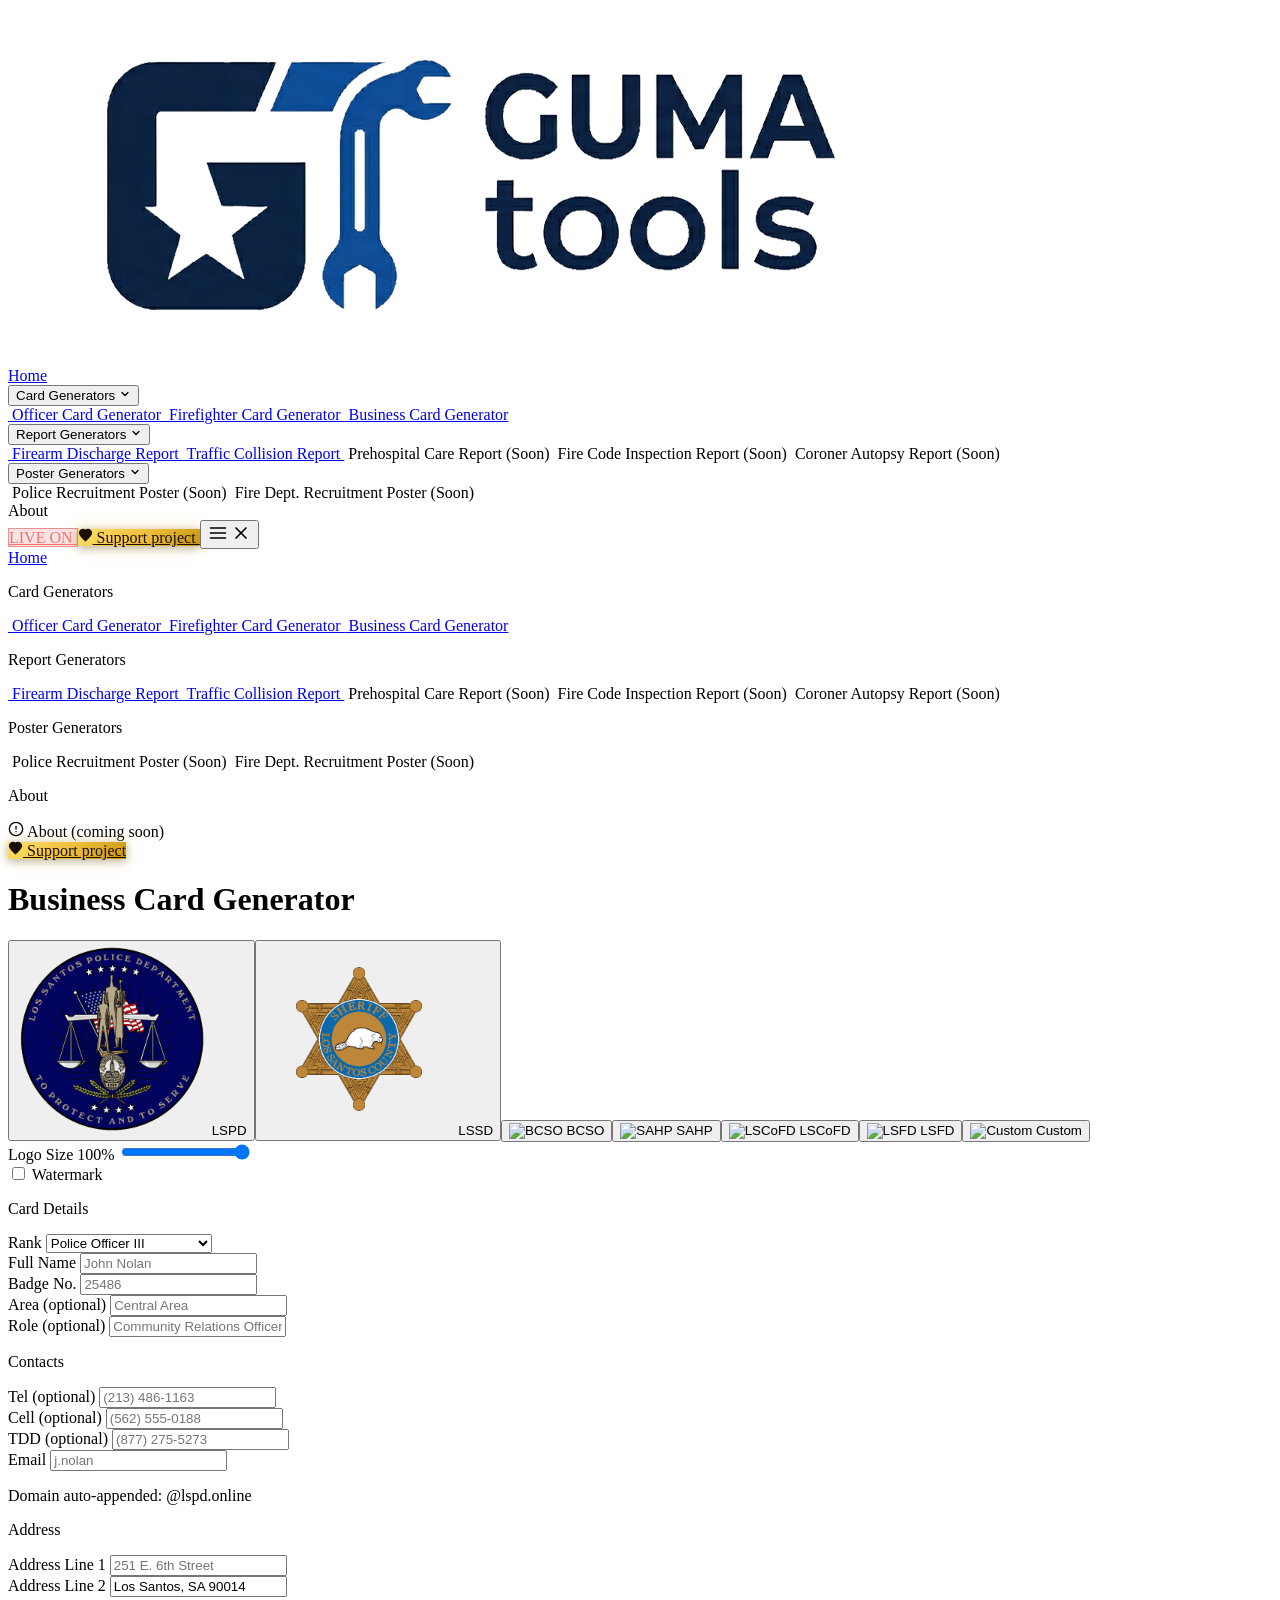
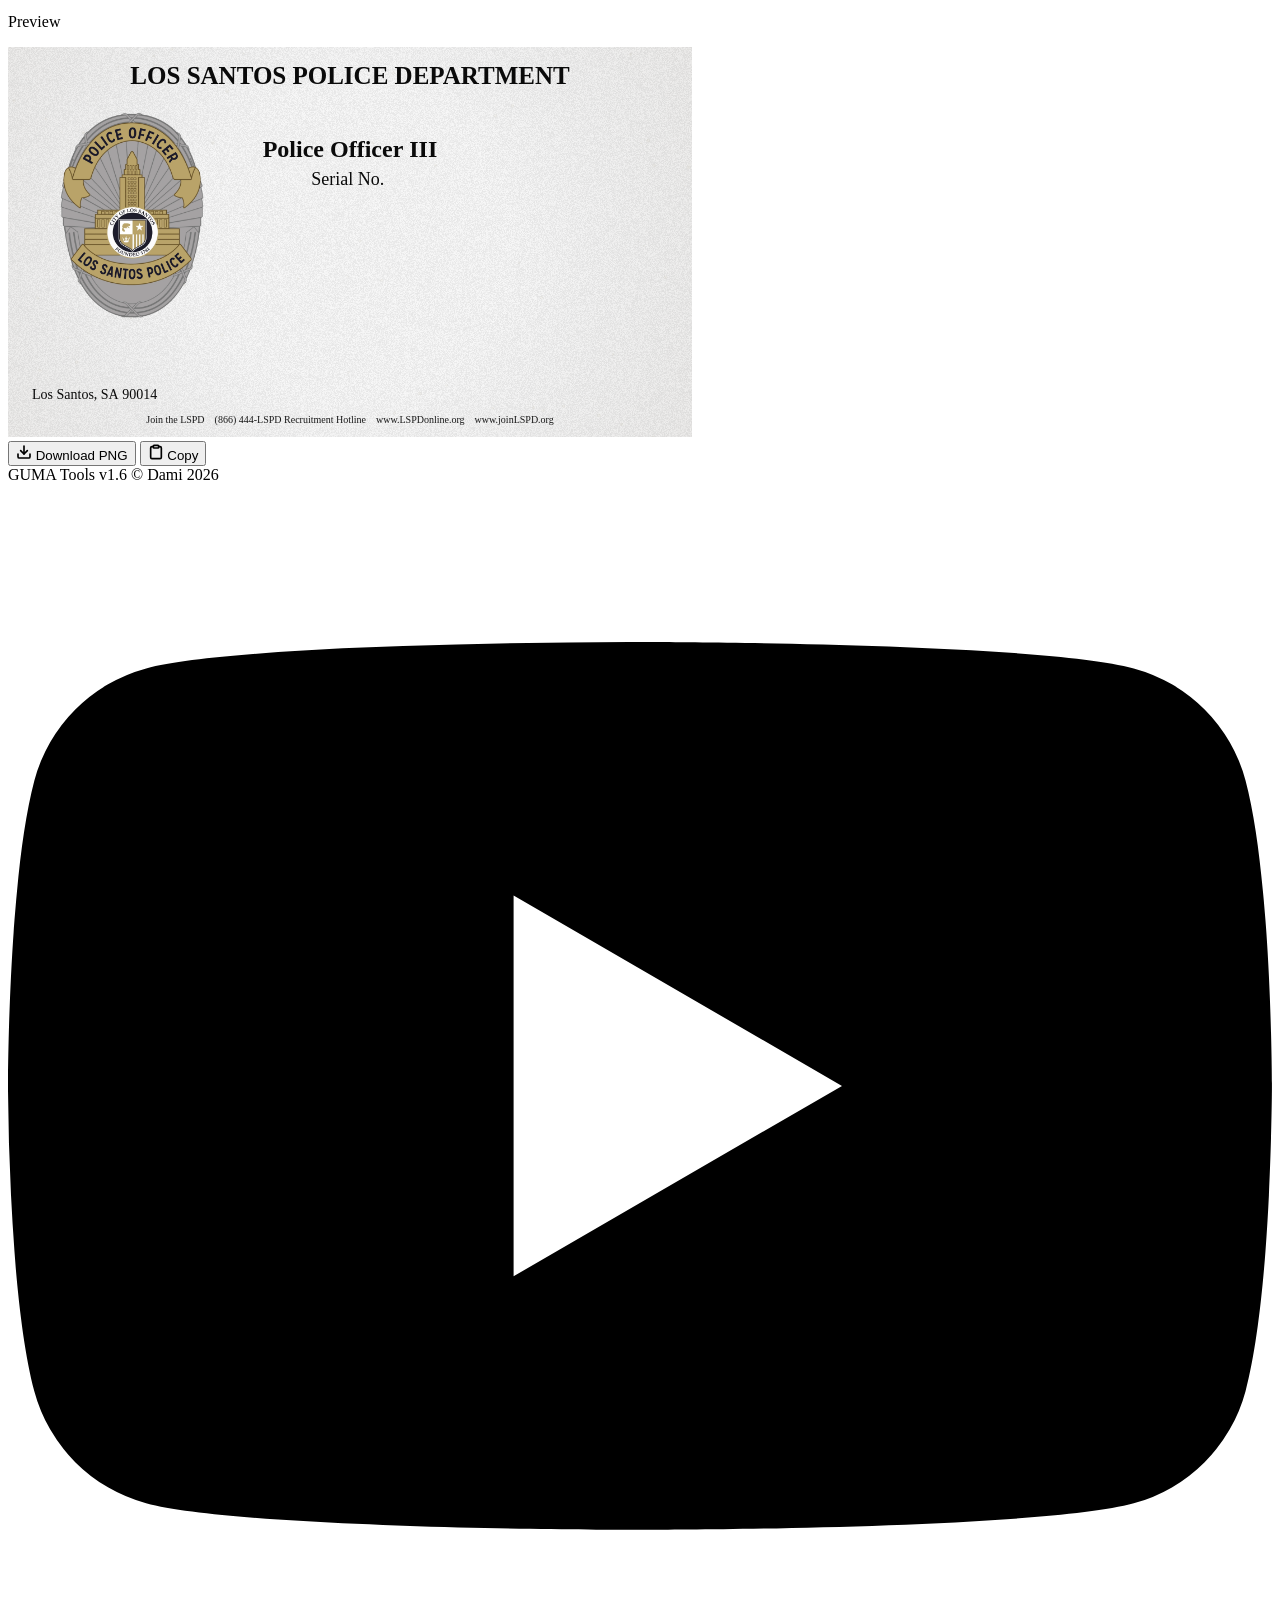
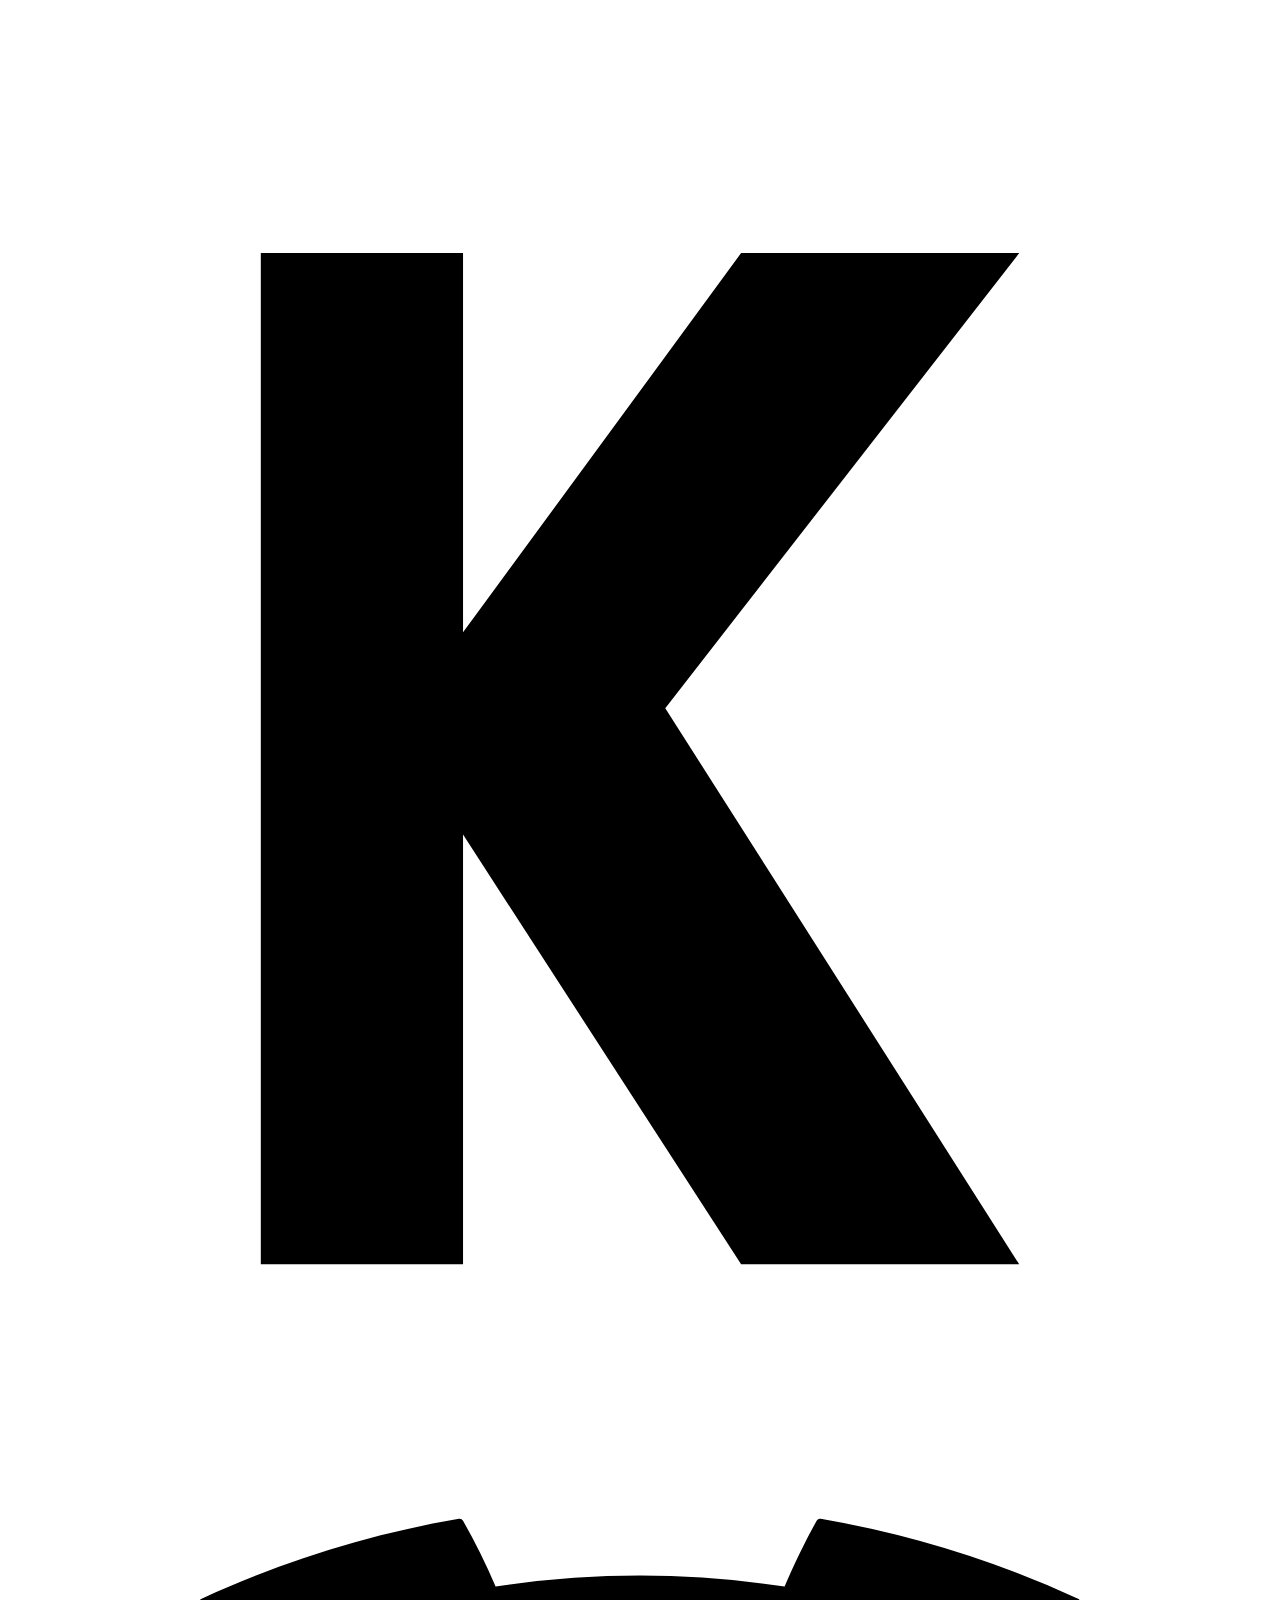
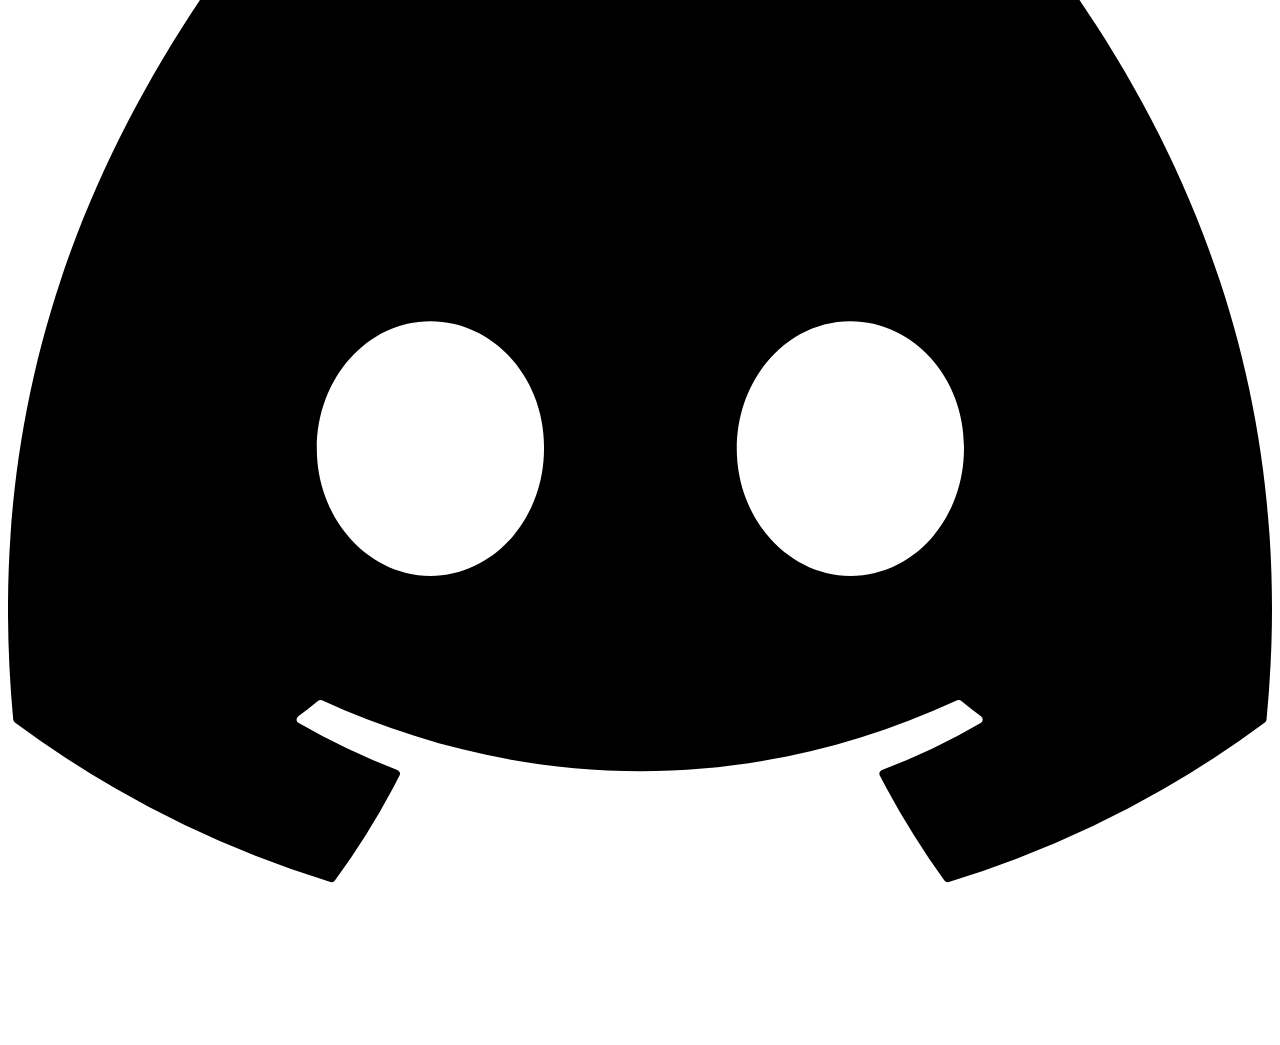
==== business_card_generator.html @ 437f8818 "Feature: add Business Card generator (multi-faction, paper texture, logo scale, watermark, copy/down" ====
<!doctype html>
<html lang="en" class="h-full">
  <head>
    <meta charset="UTF-8" />
    <meta name="viewport" content="width=device-width, initial-scale=1.0" />
    <meta name="author" content="Dami" />
    <title>Business Card Generator — GUMA Tools</title>

    <link rel="icon" href="assets/favicon.ico" type="image/x-icon" />
    <link rel="apple-touch-icon" sizes="192x192" href="assets/favicon.ico" />
    <link rel="manifest" href="manifest.json" />

    <script src="js/tailwind.js"></script>
    <script src="js/tailwind-config.js"></script>

    <style type="text/tailwindcss">
      @layer base {
        html {
          @apply h-full;
        }
        body {
          @apply min-h-full text-guma-text font-sans antialiased;
          background-color: #03034a;
          background-image:
            radial-gradient(circle at top, rgba(240, 192, 64, 0.08), transparent 28%), linear-gradient(180deg, #06065f 0%, #04045e 40%, #03034a 100%);
          background-attachment: fixed;
        }
        ::selection {
          background: rgba(240, 192, 64, 0.35);
          color: #fff;
        }
      }

      @layer components {
        .guma-page {
          @apply mx-auto w-full max-w-8xl px-4 sm:px-6 lg:px-8;
        }
        .guma-topbar {
          @apply sticky top-0 z-30 border-b border-white/10 bg-guma-bg/80 backdrop-blur;
        }
        .guma-brand {
          @apply inline-flex items-center gap-3 text-guma-text no-underline;
        }
        .guma-brand-mark {
          @apply inline-flex h-11 w-11 items-center justify-center rounded-2xl border border-guma-gold/40 bg-guma-dark text-lg font-black text-guma-gold;
        }

        .guma-panel {
          @apply rounded-2xl border border-guma-border bg-guma-panel shadow-panel;
        }

        .guma-label {
          @apply mb-1 block text-[11px] font-semibold uppercase tracking-[0.12em] text-guma-muted;
        }
        .guma-input {
          @apply w-full rounded-lg border border-guma-border-2 bg-guma-input px-3 py-2 text-sm text-white placeholder:text-slate-500 focus:border-guma-gold focus:ring-1 focus:ring-guma-gold/40 focus:outline-none transition;
        }
        .guma-select {
          @apply guma-input appearance-auto;
        }

        .guma-btn-outline {
          @apply inline-flex w-full items-center justify-center gap-2 rounded-lg border border-guma-gold bg-guma-input px-4 py-2 text-sm font-semibold text-guma-gold transition hover:bg-guma-gold hover:text-black focus-visible:outline-none focus-visible:ring-2 focus-visible:ring-guma-gold;
        }
        .guma-btn-primary {
          @apply inline-flex h-full min-h-[42px] items-center justify-center gap-2 rounded-lg px-4 py-2.5 text-sm font-bold text-white transition hover:opacity-90 focus-visible:outline-none focus-visible:ring-2 focus-visible:ring-guma-gold;
          background: linear-gradient(135deg, #f0c040, #c8960c);
          display: flex !important;
        }
        .guma-btn-back {
          @apply inline-flex items-center gap-1.5 rounded-lg border border-guma-gold/50 bg-guma-input px-3 py-1.5 text-xs font-semibold text-guma-gold transition hover:border-guma-gold hover:bg-guma-gold hover:text-black;
        }

        .guma-form-section {
          @apply mb-1 border-b border-guma-border pb-2 text-[11px] font-bold uppercase tracking-[0.16em] text-guma-gold;
        }

        .faction-btn {
          @apply flex w-24 cursor-pointer flex-col items-center gap-1.5 rounded-xl border-2 border-guma-border bg-guma-panel py-2.5 text-[11px] font-bold uppercase tracking-wider text-guma-muted transition hover:border-guma-gold hover:text-guma-gold;
        }
        .faction-btn.active {
          @apply border-guma-gold bg-guma-panel-2 text-guma-gold;
        }
      }

      @layer utilities {
        .border-guma-border-2 {
          border-color: #2a2a5a;
        }
      }
    </style>
  </head>

  <body class="flex min-h-full flex-col">
    <guma-header></guma-header>

    <div class="guma-page pt-8 pb-4">
      <h1 class="text-center text-2xl font-black uppercase tracking-[0.2em] text-guma-gold md:text-3xl guma-page-title">Business Card Generator</h1>
    </div>

    <div class="guma-page pb-4 guma-faction-switcher-wrap">
      <div id="bcFactionSwitcher" class="flex flex-wrap justify-center gap-3"></div>
    </div>

    <main class="guma-page flex flex-1 flex-col gap-6 pb-10 xl:flex-row xl:items-start">
      <!-- ════ FORM PANEL ════ -->
      <div class="guma-panel w-full p-6 xl:w-[480px] xl:flex-none guma-panel-form">
        <!-- Custom-only: image upload -->
        <div id="bcCustomImagePanel" style="display: none" class="mb-5 rounded-xl border border-guma-border-2 bg-guma-dark p-4">
          <p class="guma-form-section mb-3">Custom Logo / Image</p>
          <div
            class="flex cursor-pointer flex-col items-center justify-center rounded-xl border-2 border-dashed border-guma-border px-4 py-5 text-center text-sm text-guma-muted transition hover:border-guma-gold hover:text-guma-gold"
            onclick="document.getElementById('bcImageInput').click()"
          >
            <input type="file" id="bcImageInput" accept="image/*" class="hidden" onchange="bcPreviewImage(event)" />
            <span id="bcUploadText">Click to upload image</span>
            <img id="bcImagePreview" class="mt-2 hidden max-h-[120px] max-w-[180px] object-contain" alt="preview" />
          </div>
        </div>

        <!-- Custom-only: header text -->
        <div id="bcCustomHeaderPanel" style="display: none" class="mb-5 rounded-xl border border-guma-border-2 bg-guma-dark p-4">
          <p class="guma-form-section mb-3">Card Header</p>
          <label class="guma-label" for="bcHeader">Header Title</label>
          <input class="guma-input" type="text" id="bcHeader" placeholder="ACME CORPORATION" oninput="bcRender()" />
        </div>

        <!-- Logo / Badge Size -->
        <div class="mb-5">
          <label class="guma-label flex items-center justify-between" for="bcLogoScale">
            <span>Logo Size</span>
            <span id="bcLogoScaleValue" class="text-guma-gold/90 normal-case tracking-normal">100%</span>
          </label>
          <input
            type="range"
            id="bcLogoScale"
            min="0.3"
            max="1"
            step="0.05"
            value="1"
            class="w-full accent-guma-gold cursor-pointer"
            oninput="bcOnLogoScaleChange(this.value)"
          />
        </div>

        <!-- Watermark toggle -->
        <div class="mb-5">
          <label class="flex items-center gap-2.5 cursor-pointer select-none">
            <input type="checkbox" id="bcWatermark" class="h-4 w-4 cursor-pointer accent-guma-gold" onchange="bcRender()" />
            <span class="text-sm font-medium text-white">Watermark</span>
          </label>
        </div>

        <!-- Card Details -->
        <p class="guma-form-section mb-4">Card Details</p>

        <!-- Rank (LEA/Fire) -->
        <div id="bcRankRow" class="mb-3">
          <label class="guma-label" for="bcRank">Rank</label>
          <select class="guma-select" id="bcRank" onchange="bcRender()"></select>
        </div>

        <!-- Title (Custom) -->
        <div id="bcCustomRankRow" style="display: none" class="mb-3">
          <label class="guma-label" for="bcCustomRank">Title</label>
          <input class="guma-input" type="text" id="bcCustomRank" placeholder="Chief Executive Officer" oninput="bcRender()" />
        </div>

        <!-- Full name -->
        <div class="mb-3">
          <label class="guma-label" for="bcFullName">Full Name</label>
          <input class="guma-input" type="text" id="bcFullName" placeholder="John Nolan" oninput="bcRender()" />
        </div>

        <!-- Badge No. (LEA/Fire) -->
        <div id="bcBadgeRow" class="mb-3">
          <label class="guma-label" for="bcBadge">Badge No.</label>
          <input class="guma-input" type="text" id="bcBadge" placeholder="25486" oninput="bcRender()" />
        </div>

        <!-- Area + Role -->
        <div class="mb-3 grid grid-cols-1 gap-3 sm:grid-cols-2">
          <div>
            <label class="guma-label" for="bcArea">Area <span class="text-guma-muted/60 normal-case tracking-normal">(optional)</span></label>
            <input class="guma-input" type="text" id="bcArea" placeholder="Central Area" oninput="bcRender()" />
          </div>
          <div>
            <label class="guma-label" for="bcRole">Role <span class="text-guma-muted/60 normal-case tracking-normal">(optional)</span></label>
            <input class="guma-input" type="text" id="bcRole" placeholder="Community Relations Officer" oninput="bcRender()" />
          </div>
        </div>

        <!-- Contacts -->
        <p class="guma-form-section mb-4">Contacts</p>

        <div class="mb-3 grid grid-cols-1 gap-3 sm:grid-cols-2">
          <div>
            <label class="guma-label" for="bcTel">Tel <span class="text-guma-muted/60 normal-case tracking-normal">(optional)</span></label>
            <input class="guma-input" type="text" id="bcTel" placeholder="(213) 486-1163" oninput="bcRender()" />
          </div>
          <div>
            <label class="guma-label" for="bcCell">Cell <span class="text-guma-muted/60 normal-case tracking-normal">(optional)</span></label>
            <input class="guma-input" type="text" id="bcCell" placeholder="(562) 555-0188" oninput="bcRender()" />
          </div>
        </div>

        <div class="mb-3">
          <label class="guma-label" for="bcTdd">TDD <span class="text-guma-muted/60 normal-case tracking-normal">(optional)</span></label>
          <input class="guma-input" type="text" id="bcTdd" placeholder="(877) 275-5273" oninput="bcRender()" />
        </div>

        <div class="mb-3">
          <label class="guma-label" for="bcEmail">Email</label>
          <input class="guma-input" type="text" id="bcEmail" placeholder="j.nolan" oninput="bcRender()" />
          <p id="bcEmailHint" class="mt-1 text-[11px] text-guma-muted/70">
            Domain auto-appended: <span id="bcEmailDomain" class="text-guma-gold/80">@lspd.online</span>
          </p>
        </div>

        <!-- Address -->
        <p class="guma-form-section mb-4">Address</p>

        <div class="mb-3">
          <label class="guma-label" for="bcAddress1">Address Line 1</label>
          <input class="guma-input" type="text" id="bcAddress1" placeholder="251 E. 6th Street" oninput="bcRender()" />
        </div>

        <div class="mb-3">
          <label class="guma-label" for="bcAddress2">Address Line 2</label>
          <input class="guma-input" type="text" id="bcAddress2" value="Los Santos, SA 90014" oninput="bcRender()" />
        </div>

        <!-- Custom-only: footer -->
        <div id="bcCustomFooterPanel" style="display: none" class="mt-5 rounded-xl border border-guma-border-2 bg-guma-dark p-4">
          <p class="guma-form-section mb-3">Custom Footer</p>
          <div class="mb-3">
            <label class="guma-label" for="bcCustomFooter1">Footer Left</label>
            <input class="guma-input" type="text" id="bcCustomFooter1" placeholder="Visit us online" oninput="bcRender()" />
          </div>
          <div class="mb-3">
            <label class="guma-label" for="bcCustomFooter2">Footer Center</label>
            <input class="guma-input" type="text" id="bcCustomFooter2" placeholder="(800) 123-4567" oninput="bcRender()" />
          </div>
          <div>
            <label class="guma-label" for="bcCustomFooter3">Footer Right</label>
            <input class="guma-input" type="text" id="bcCustomFooter3" placeholder="www.example.com" oninput="bcRender()" />
          </div>
        </div>
      </div>

      <!-- ════ PREVIEW PANEL ════ -->
      <div class="guma-panel flex flex-1 flex-col items-center gap-5 p-6 guma-panel-preview">
        <p class="self-start guma-form-section w-full">Preview</p>

        <canvas id="bcCanvas" width="684" height="390" class="h-auto w-full max-w-[560px] shadow-canvas"></canvas>

        <div class="flex w-full max-w-[560px] flex-col gap-3 sm:flex-row sm:items-stretch">
          <button class="guma-btn-primary flex-1" id="bcDownloadBtn" onclick="bcDownload()">
            <svg
              xmlns="http://www.w3.org/2000/svg"
              width="16"
              height="16"
              viewBox="0 0 24 24"
              fill="none"
              stroke="currentColor"
              stroke-width="2.5"
              stroke-linecap="round"
              stroke-linejoin="round"
            >
              <path d="M21 15v4a2 2 0 0 1-2 2H5a2 2 0 0 1-2-2v-4" />
              <polyline points="7 10 12 15 17 10" />
              <line x1="12" y1="15" x2="12" y2="3" />
            </svg>
            Download PNG
          </button>
          <button class="guma-btn-outline flex-1" id="bcCopyBtn" onclick="bcCopy()">
            <svg
              xmlns="http://www.w3.org/2000/svg"
              width="16"
              height="16"
              viewBox="0 0 24 24"
              fill="none"
              stroke="currentColor"
              stroke-width="2.5"
              stroke-linecap="round"
              stroke-linejoin="round"
            >
              <rect width="8" height="4" x="8" y="2" rx="1" />
              <path d="M16 4h2a2 2 0 0 1 2 2v14a2 2 0 0 1-2 2H6a2 2 0 0 1-2-2V6a2 2 0 0 1 2-2h2" />
            </svg>
            Copy
          </button>
        </div>

        <div data-guma-counter hidden class="flex items-center justify-center gap-1.5 text-[11px] text-guma-muted/60 mt-0.5">
          <svg
            xmlns="http://www.w3.org/2000/svg"
            width="11"
            height="11"
            viewBox="0 0 24 24"
            fill="none"
            stroke="currentColor"
            stroke-width="2.5"
            stroke-linecap="round"
            stroke-linejoin="round"
            aria-hidden="true"
          >
            <rect x="2" y="5" width="20" height="14" rx="2" />
            <line x1="2" y1="10" x2="22" y2="10" />
            <line x1="6" y1="15" x2="10" y2="15" />
            <line x1="6" y1="18" x2="14" y2="18" />
          </svg>
          <span class="leading-none">Generated <span id="downloadCount" class="tabular-nums">0</span> times</span>
        </div>
      </div>
    </main>

    <guma-footer></guma-footer>

    <script src="js/counters.js"></script>
    <script src="js/components.js"></script>
    <script src="js/factions.js"></script>
    <script src="js/business-card.js"></script>
    <script src="js/animations.js"></script>
    <script>
      document.addEventListener("DOMContentLoaded", () => {
        window.GUMA_GENERATOR_KEY = "business_card";
        bcInit();
        window.GumaCounters?.initDownloadCounter("business_card", "downloadCount", "bcDownloadBtn");
      });
    </script>
  </body>
</html>
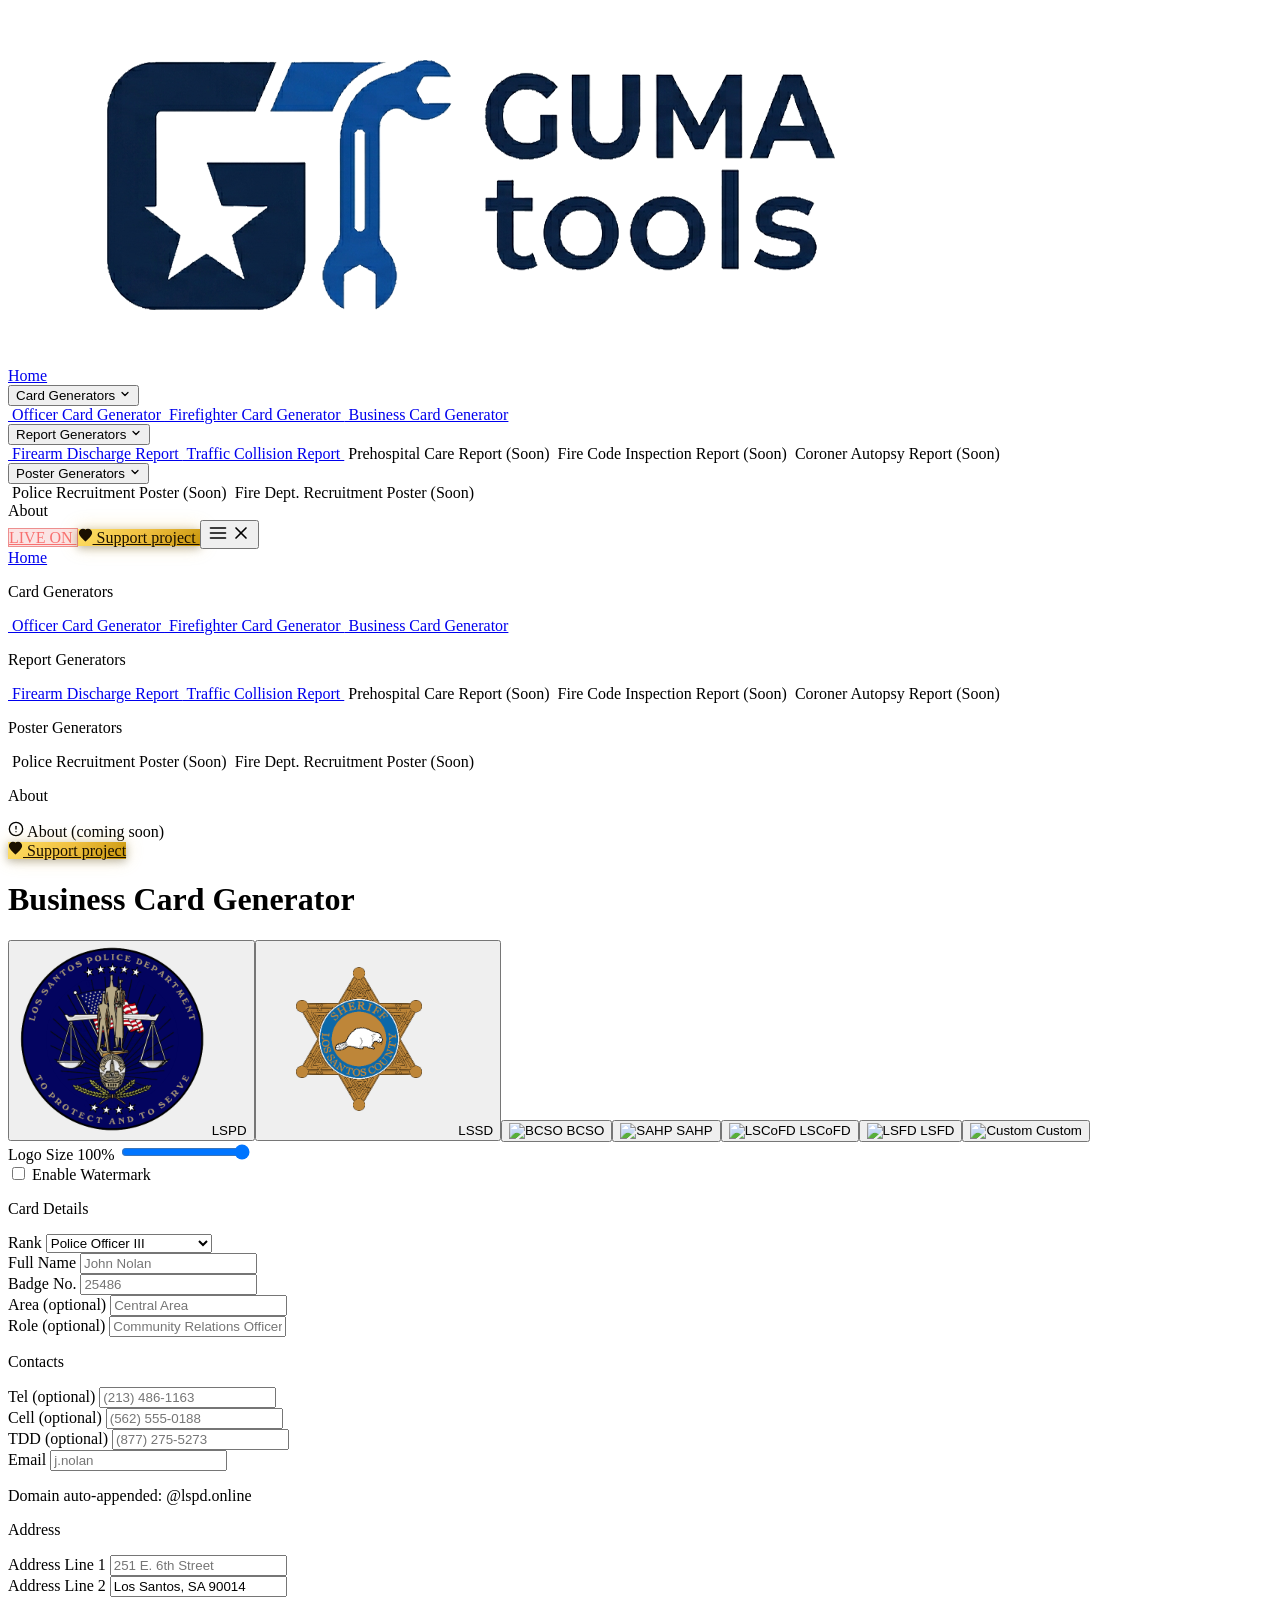
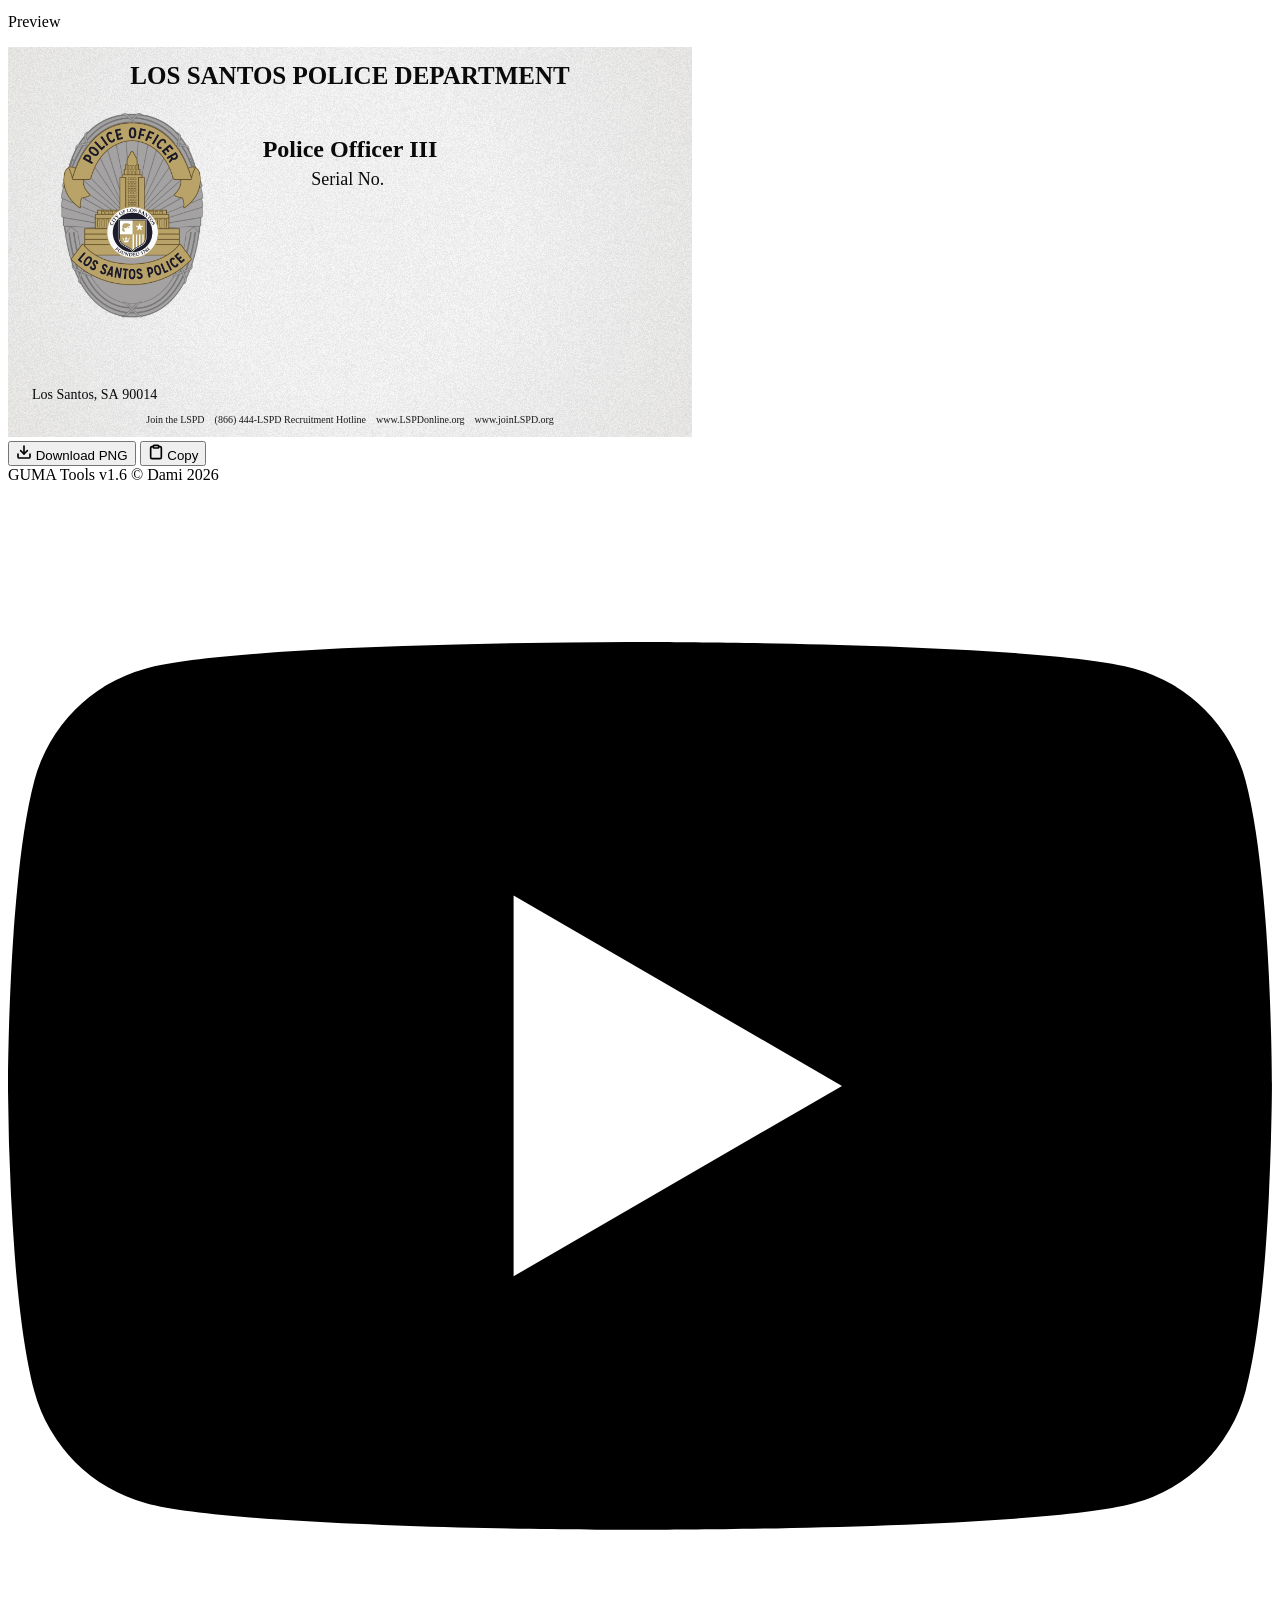
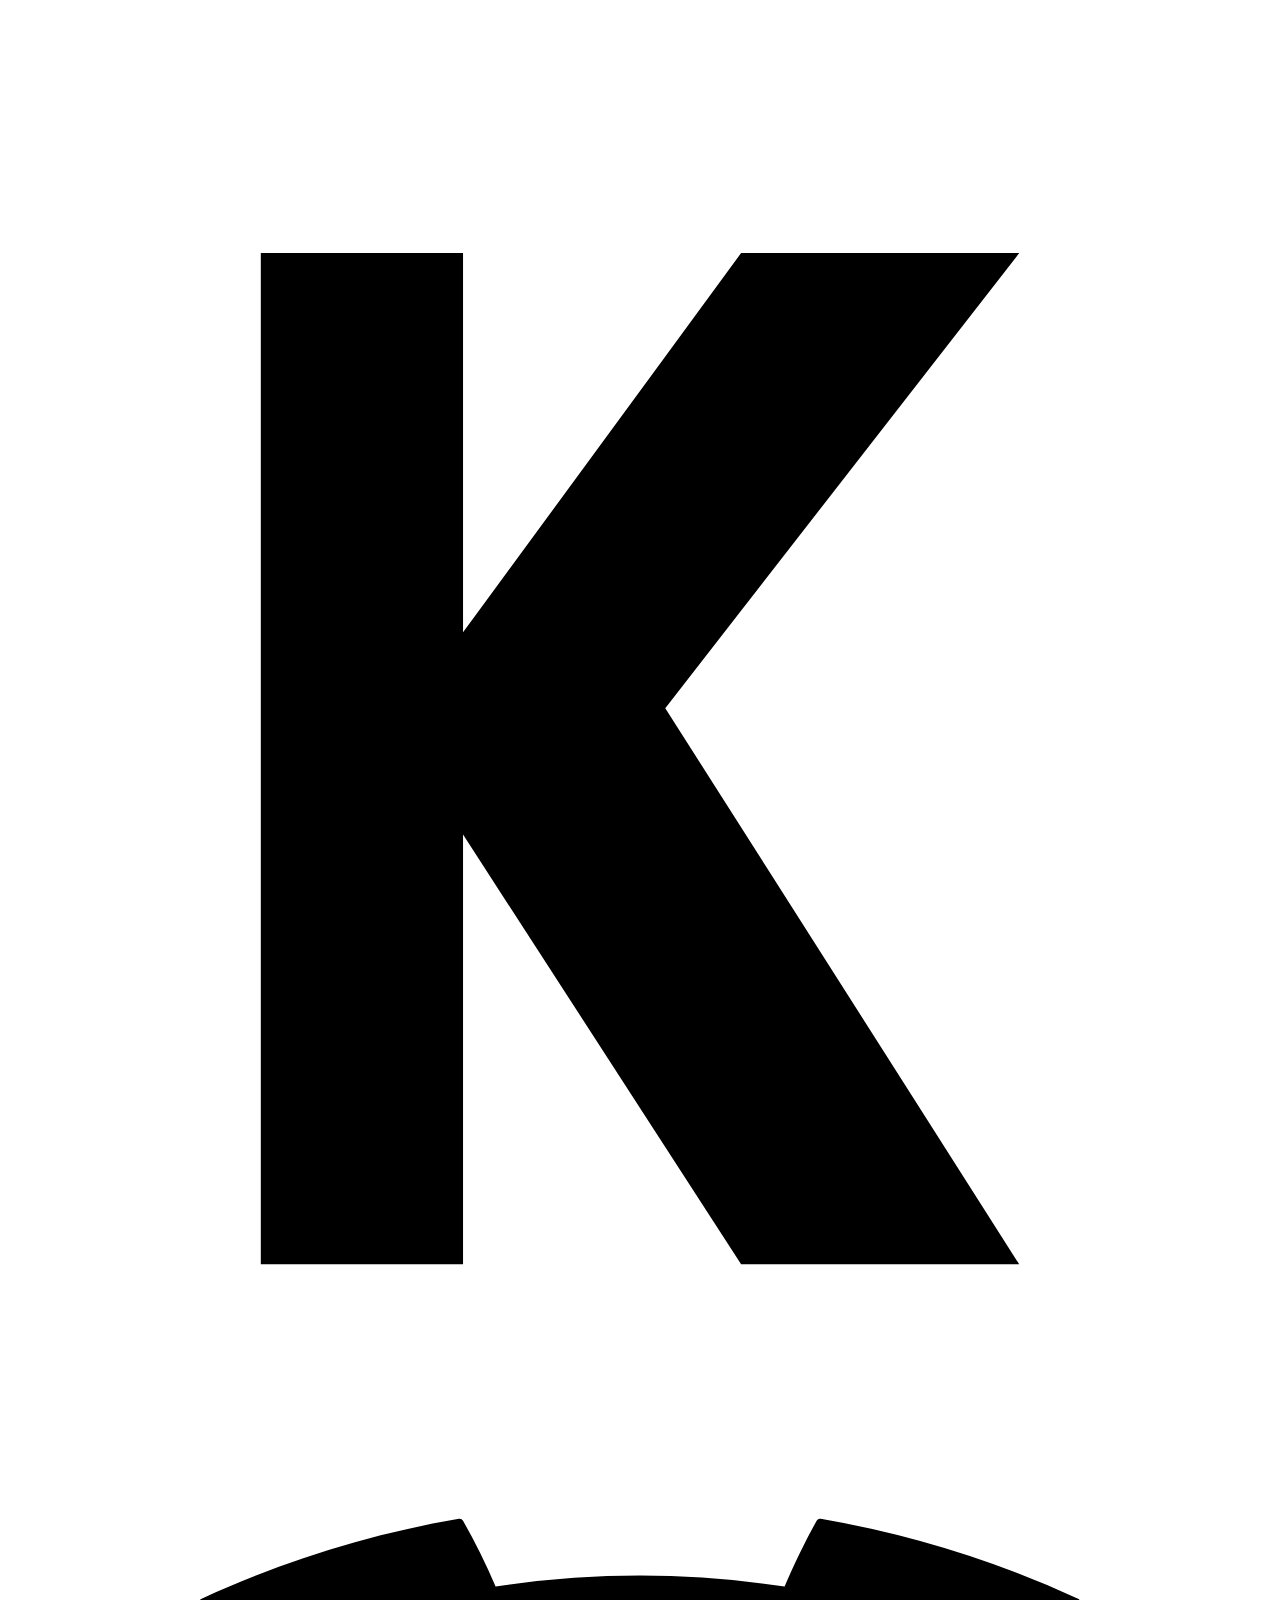
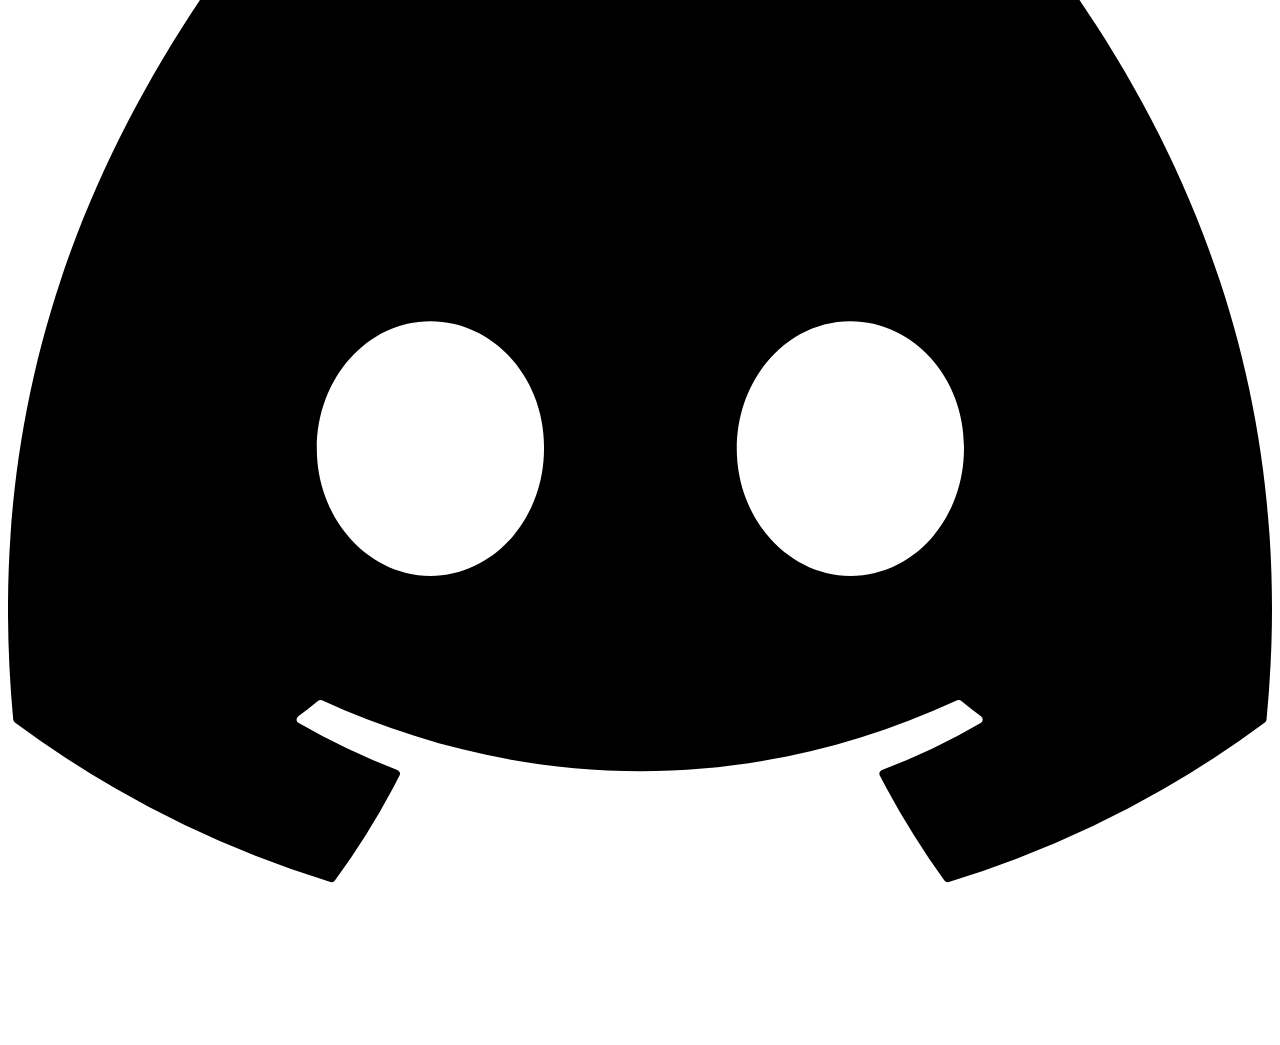
==== commit f46cc2e5: "Fix: Business card form checkbox and fonts in preview" ====
--- a/business_card_generator.html
+++ b/business_card_generator.html
@@ -87,6 +87,11 @@
         .border-guma-border-2 {
           border-color: #2a2a5a;
         }
+      }
+
+      /* Checkbox accent */
+      input[type="checkbox"] {
+        accent-color: #f0c040;
       }
     </style>
   </head>
@@ -145,9 +150,9 @@
 
         <!-- Watermark toggle -->
         <div class="mb-5">
-          <label class="flex items-center gap-2.5 cursor-pointer select-none">
-            <input type="checkbox" id="bcWatermark" class="h-4 w-4 cursor-pointer accent-guma-gold" onchange="bcRender()" />
-            <span class="text-sm font-medium text-white">Watermark</span>
+          <label class="flex cursor-pointer select-none items-center gap-2.5">
+            <input type="checkbox" id="bcWatermark" onchange="bcRender()" />
+            <span class="text-[11px] font-bold uppercase tracking-[0.16em] text-guma-gold">Enable Watermark</span>
           </label>
         </div>
 
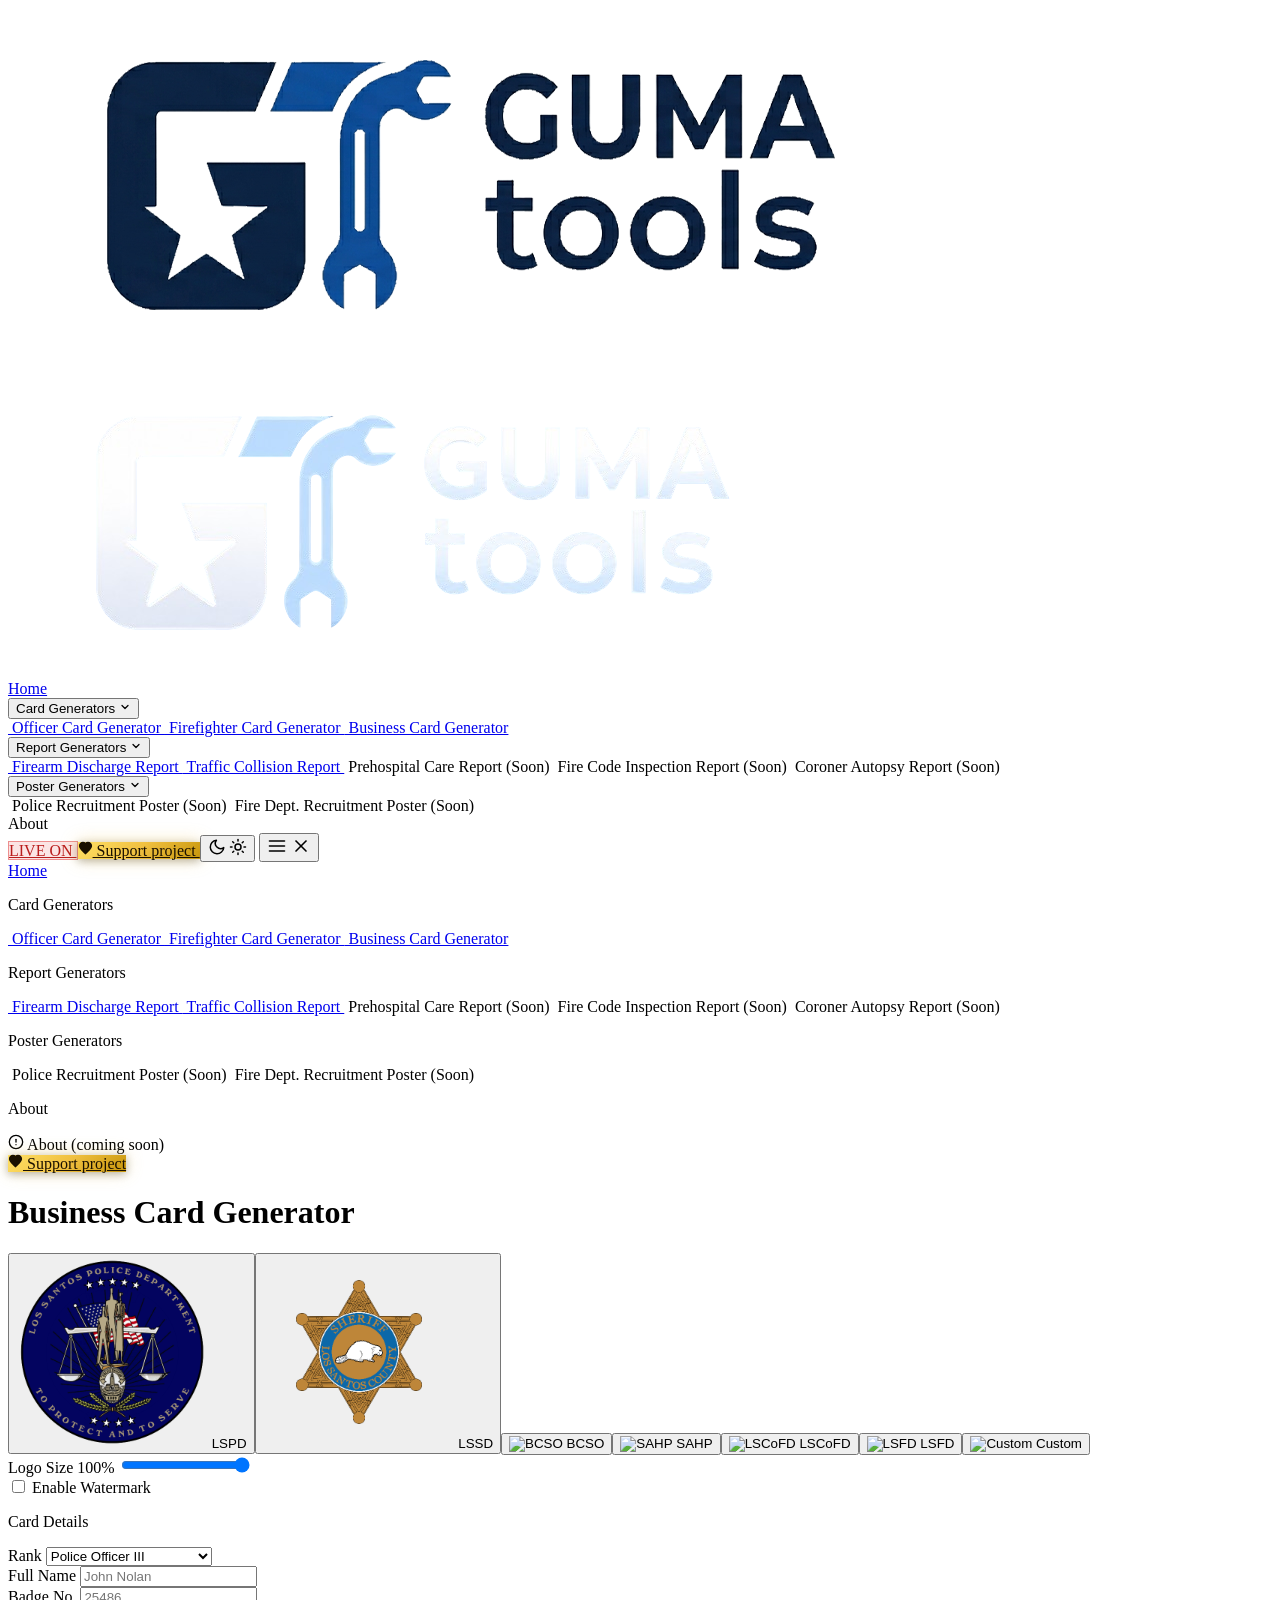
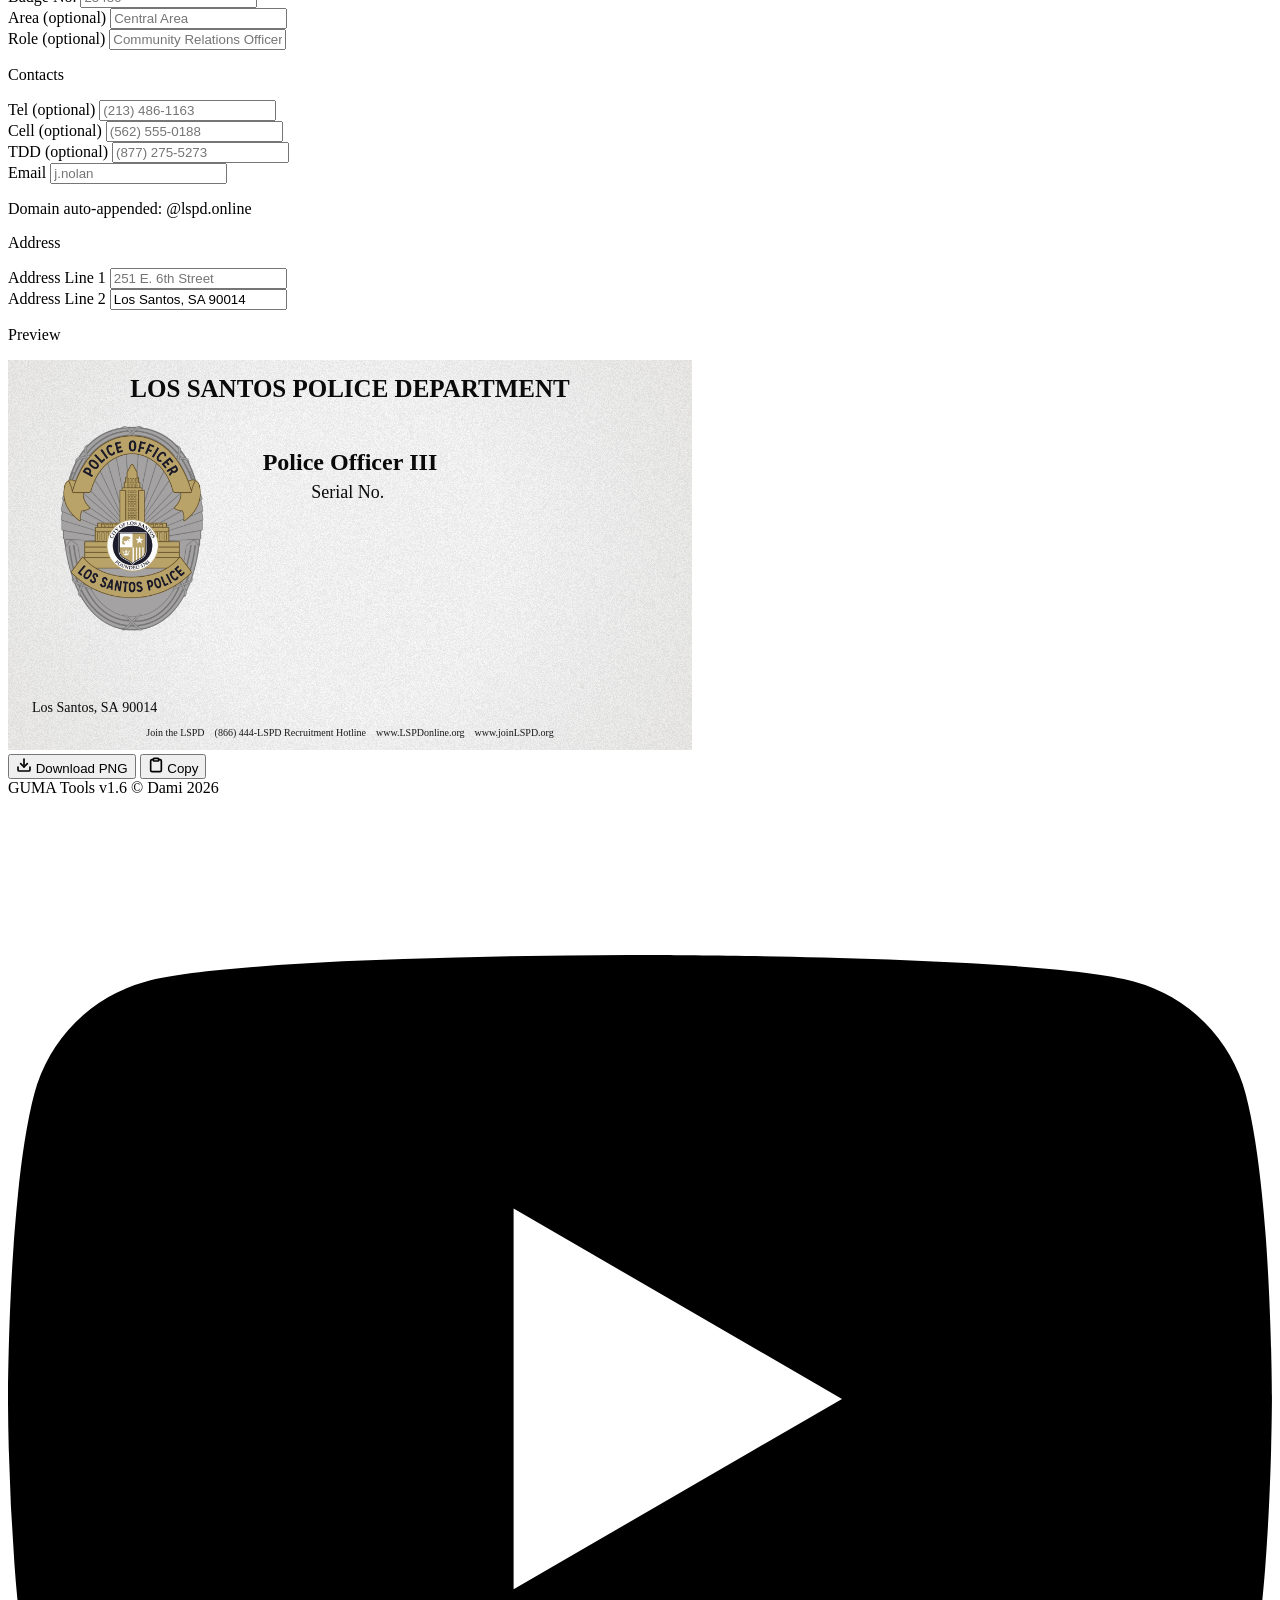
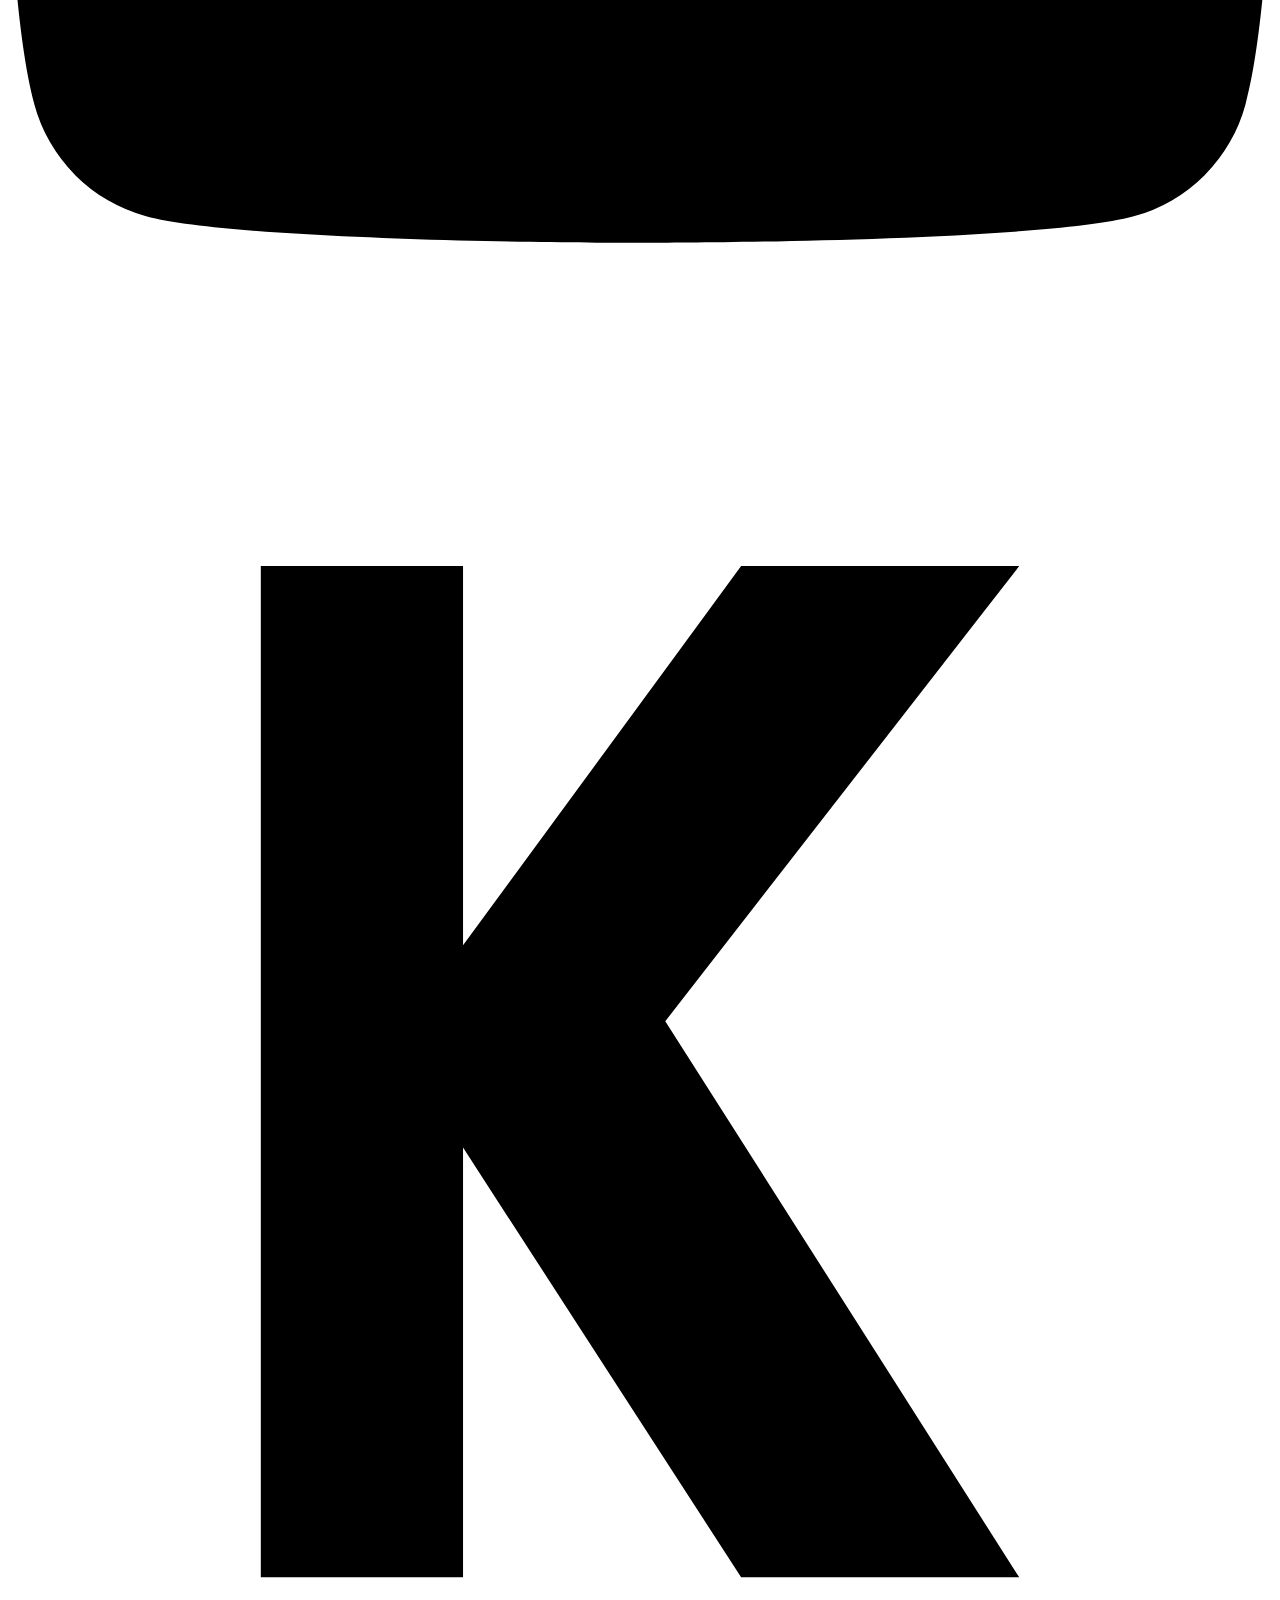
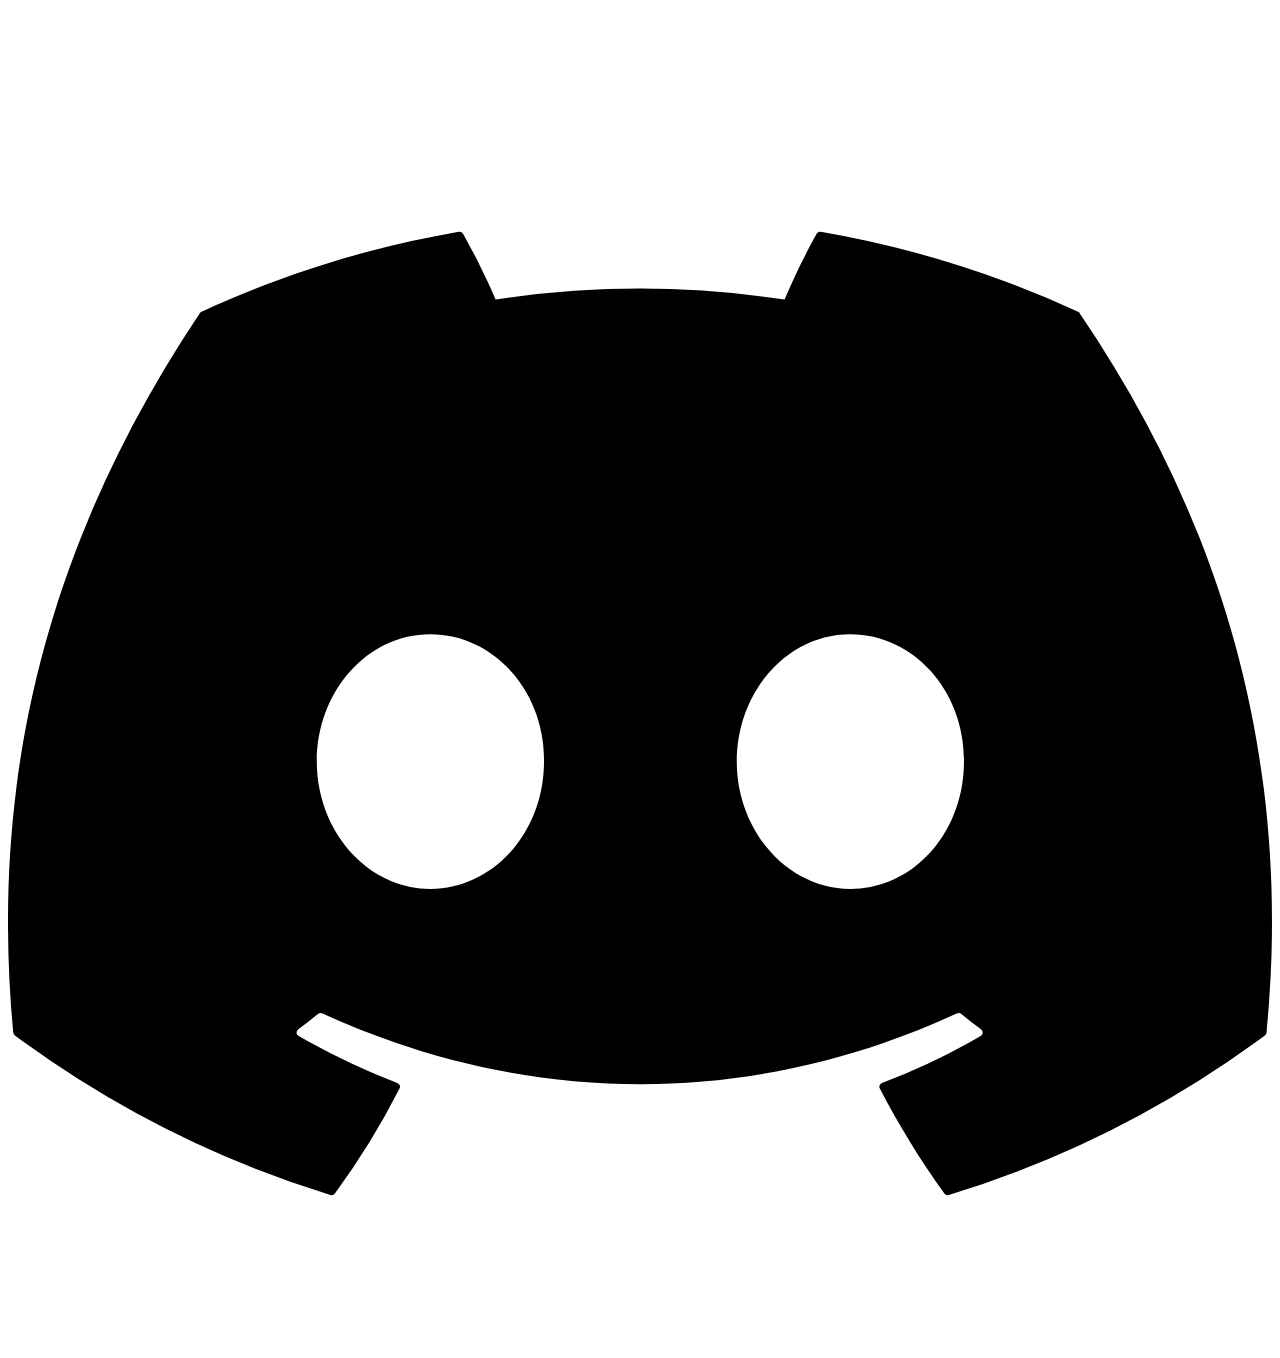
==== commit cc0153ac: "Feature: add dark/light mode with switcher in header" ====
--- a/business_card_generator.html
+++ b/business_card_generator.html
@@ -10,6 +10,16 @@
     <link rel="apple-touch-icon" sizes="192x192" href="assets/favicon.ico" />
     <link rel="manifest" href="manifest.json" />
 
+    <script>
+      (function () {
+        try {
+          var saved = localStorage.getItem("guma-theme");
+          var useDark = saved ? saved === "dark" : true; // dark = domyślny
+          if (useDark) document.documentElement.classList.add("dark");
+        } catch (e) {}
+      })();
+    </script>
+
     <script src="js/tailwind.js"></script>
     <script src="js/tailwind-config.js"></script>
 
@@ -18,14 +28,26 @@
         html {
           @apply h-full;
         }
+
         body {
-          @apply min-h-full text-guma-text font-sans antialiased;
+          @apply min-h-full font-sans antialiased text-guma-l-text dark:text-guma-text;
+          background-color: #f7f5ee;
+          background-image:
+            radial-gradient(circle at top, rgba(184, 134, 11, 0.07), transparent 28%), linear-gradient(180deg, #fefcf5 0%, #f7f5ee 40%, #efe9d8 100%);
+          background-attachment: fixed;
+        }
+
+        html.dark body {
           background-color: #03034a;
           background-image:
             radial-gradient(circle at top, rgba(240, 192, 64, 0.08), transparent 28%), linear-gradient(180deg, #06065f 0%, #04045e 40%, #03034a 100%);
-          background-attachment: fixed;
-        }
+        }
+
         ::selection {
+          background: rgba(184, 134, 11, 0.3);
+          color: #1a1a2e;
+        }
+        html.dark ::selection {
           background: rgba(240, 192, 64, 0.35);
           color: #fff;
         }
@@ -35,51 +57,81 @@
         .guma-page {
           @apply mx-auto w-full max-w-8xl px-4 sm:px-6 lg:px-8;
         }
+
         .guma-topbar {
-          @apply sticky top-0 z-30 border-b border-white/10 bg-guma-bg/80 backdrop-blur;
-        }
+          @apply sticky top-0 z-30 border-b backdrop-blur
+             border-guma-l-border bg-guma-l-bg/80
+             dark:border-white/10 dark:bg-guma-bg/80;
+        }
+
         .guma-brand {
-          @apply inline-flex items-center gap-3 text-guma-text no-underline;
-        }
+          @apply inline-flex items-center gap-3 no-underline text-guma-l-text dark:text-guma-text;
+        }
+
         .guma-brand-mark {
-          @apply inline-flex h-11 w-11 items-center justify-center rounded-2xl border border-guma-gold/40 bg-guma-dark text-lg font-black text-guma-gold;
+          @apply inline-flex h-11 w-11 items-center justify-center rounded-2xl text-lg font-black
+             border border-guma-l-gold/40 bg-guma-l-dark text-guma-l-gold
+             dark:border-guma-gold/40 dark:bg-guma-dark dark:text-guma-gold;
         }
 
         .guma-panel {
-          @apply rounded-2xl border border-guma-border bg-guma-panel shadow-panel;
+          @apply rounded-2xl border
+             border-guma-l-border bg-guma-l-panel shadow-panel-light
+             dark:border-guma-border dark:bg-guma-panel dark:shadow-panel;
         }
 
         .guma-label {
-          @apply mb-1 block text-[11px] font-semibold uppercase tracking-[0.12em] text-guma-muted;
-        }
+          @apply mb-1 block text-[11px] font-semibold uppercase tracking-[0.12em]
+             text-guma-l-muted dark:text-guma-muted;
+        }
+
         .guma-input {
-          @apply w-full rounded-lg border border-guma-border-2 bg-guma-input px-3 py-2 text-sm text-white placeholder:text-slate-500 focus:border-guma-gold focus:ring-1 focus:ring-guma-gold/40 focus:outline-none transition;
-        }
+          @apply w-full rounded-lg border px-3 py-2 text-sm transition
+             border-guma-l-border-2 bg-guma-l-input text-guma-l-text placeholder:text-guma-l-muted/60
+             focus:border-guma-l-gold focus:ring-1 focus:ring-guma-l-gold/40 focus:outline-none
+             dark:border-guma-border-2 dark:bg-guma-input dark:text-white dark:placeholder:text-slate-500
+             dark:focus:border-guma-gold dark:focus:ring-guma-gold/40;
+        }
+
         .guma-select {
           @apply guma-input appearance-auto;
         }
 
         .guma-btn-outline {
-          @apply inline-flex w-full items-center justify-center gap-2 rounded-lg border border-guma-gold bg-guma-input px-4 py-2 text-sm font-semibold text-guma-gold transition hover:bg-guma-gold hover:text-black focus-visible:outline-none focus-visible:ring-2 focus-visible:ring-guma-gold;
-        }
+          @apply inline-flex w-full items-center justify-center gap-2 rounded-lg border px-4 py-2 text-sm font-semibold transition
+             border-guma-l-gold bg-guma-l-input text-guma-l-gold hover:bg-guma-l-gold hover:text-white
+             focus-visible:outline-none focus-visible:ring-2 focus-visible:ring-guma-l-gold
+             dark:border-guma-gold dark:bg-guma-input dark:text-guma-gold dark:hover:bg-guma-gold dark:hover:text-black
+             dark:focus-visible:ring-guma-gold;
+        }
+
         .guma-btn-primary {
           @apply inline-flex h-full min-h-[42px] items-center justify-center gap-2 rounded-lg px-4 py-2.5 text-sm font-bold text-white transition hover:opacity-90 focus-visible:outline-none focus-visible:ring-2 focus-visible:ring-guma-gold;
           background: linear-gradient(135deg, #f0c040, #c8960c);
           display: flex !important;
         }
+
         .guma-btn-back {
-          @apply inline-flex items-center gap-1.5 rounded-lg border border-guma-gold/50 bg-guma-input px-3 py-1.5 text-xs font-semibold text-guma-gold transition hover:border-guma-gold hover:bg-guma-gold hover:text-black;
+          @apply inline-flex items-center gap-1.5 rounded-lg border px-3 py-1.5 text-xs font-semibold transition
+             border-guma-l-gold/50 bg-guma-l-input text-guma-l-gold hover:border-guma-l-gold hover:bg-guma-l-gold hover:text-white
+             dark:border-guma-gold/50 dark:bg-guma-input dark:text-guma-gold dark:hover:border-guma-gold dark:hover:bg-guma-gold dark:hover:text-black;
         }
 
         .guma-form-section {
-          @apply mb-1 border-b border-guma-border pb-2 text-[11px] font-bold uppercase tracking-[0.16em] text-guma-gold;
+          @apply mb-1 border-b pb-2 text-[11px] font-bold uppercase tracking-[0.16em]
+             border-guma-l-border text-guma-l-gold
+             dark:border-guma-border dark:text-guma-gold;
         }
 
         .faction-btn {
-          @apply flex w-24 cursor-pointer flex-col items-center gap-1.5 rounded-xl border-2 border-guma-border bg-guma-panel py-2.5 text-[11px] font-bold uppercase tracking-wider text-guma-muted transition hover:border-guma-gold hover:text-guma-gold;
-        }
+          @apply flex w-24 cursor-pointer flex-col items-center gap-1.5 rounded-xl border-2 py-2.5 text-[11px] font-bold uppercase tracking-wider transition
+             border-guma-l-border bg-guma-l-panel text-guma-l-muted hover:border-guma-l-gold hover:text-guma-l-gold
+             dark:border-guma-border dark:bg-guma-panel dark:text-guma-muted dark:hover:border-guma-gold dark:hover:text-guma-gold;
+        }
+
         .faction-btn.active {
-          @apply border-guma-gold bg-guma-panel-2 text-guma-gold;
+          @apply border-guma-l-gold bg-guma-l-panel-2 text-guma-l-gold
+             dark:border-guma-gold dark:bg-guma-panel-2 dark:text-guma-gold;
         }
       }
 
@@ -87,10 +139,15 @@
         .border-guma-border-2 {
           border-color: #2a2a5a;
         }
+        .border-guma-l-border-2 {
+          border-color: #d4cdb4;
+        }
       }
 
-      /* Checkbox accent */
       input[type="checkbox"] {
+        accent-color: #b8860b;
+      }
+      html.dark input[type="checkbox"] {
         accent-color: #f0c040;
       }
     </style>
@@ -100,7 +157,9 @@
     <guma-header></guma-header>
 
     <div class="guma-page pt-8 pb-4">
-      <h1 class="text-center text-2xl font-black uppercase tracking-[0.2em] text-guma-gold md:text-3xl guma-page-title">Business Card Generator</h1>
+      <h1 class="text-center text-2xl font-black uppercase tracking-[0.2em] text-guma-l-gold dark:text-guma-gold md:text-3xl guma-page-title">
+        Business Card Generator
+      </h1>
     </div>
 
     <div class="guma-page pb-4 guma-faction-switcher-wrap">
@@ -111,7 +170,11 @@
       <!-- ════ FORM PANEL ════ -->
       <div class="guma-panel w-full p-6 xl:w-[480px] xl:flex-none guma-panel-form">
         <!-- Custom-only: image upload -->
-        <div id="bcCustomImagePanel" style="display: none" class="mb-5 rounded-xl border border-guma-border-2 bg-guma-dark p-4">
+        <div
+          id="bcCustomImagePanel"
+          style="display: none"
+          class="mb-5 rounded-xl border border-guma-l-border-2 bg-guma-l-dark dark:border-guma-border-2 dark:bg-guma-dark p-4"
+        >
           <p class="guma-form-section mb-3">Custom Logo / Image</p>
           <div
             class="flex cursor-pointer flex-col items-center justify-center rounded-xl border-2 border-dashed border-guma-border px-4 py-5 text-center text-sm text-guma-muted transition hover:border-guma-gold hover:text-guma-gold"
@@ -124,7 +187,11 @@
         </div>
 
         <!-- Custom-only: header text -->
-        <div id="bcCustomHeaderPanel" style="display: none" class="mb-5 rounded-xl border border-guma-border-2 bg-guma-dark p-4">
+        <div
+          id="bcCustomHeaderPanel"
+          style="display: none"
+          class="mb-5 rounded-xl border border-guma-l-border-2 bg-guma-l-dark dark:border-guma-border-2 dark:bg-guma-dark p-4"
+        >
           <p class="guma-form-section mb-3">Card Header</p>
           <label class="guma-label" for="bcHeader">Header Title</label>
           <input class="guma-input" type="text" id="bcHeader" placeholder="ACME CORPORATION" oninput="bcRender()" />
@@ -236,7 +303,11 @@
         </div>
 
         <!-- Custom-only: footer -->
-        <div id="bcCustomFooterPanel" style="display: none" class="mt-5 rounded-xl border border-guma-border-2 bg-guma-dark p-4">
+        <div
+          id="bcCustomFooterPanel"
+          style="display: none"
+          class="mt-5 rounded-xl border border-guma-l-border-2 bg-guma-l-dark dark:border-guma-border-2 dark:bg-guma-dark p-4"
+        >
           <p class="guma-form-section mb-3">Custom Footer</p>
           <div class="mb-3">
             <label class="guma-label" for="bcCustomFooter1">Footer Left</label>
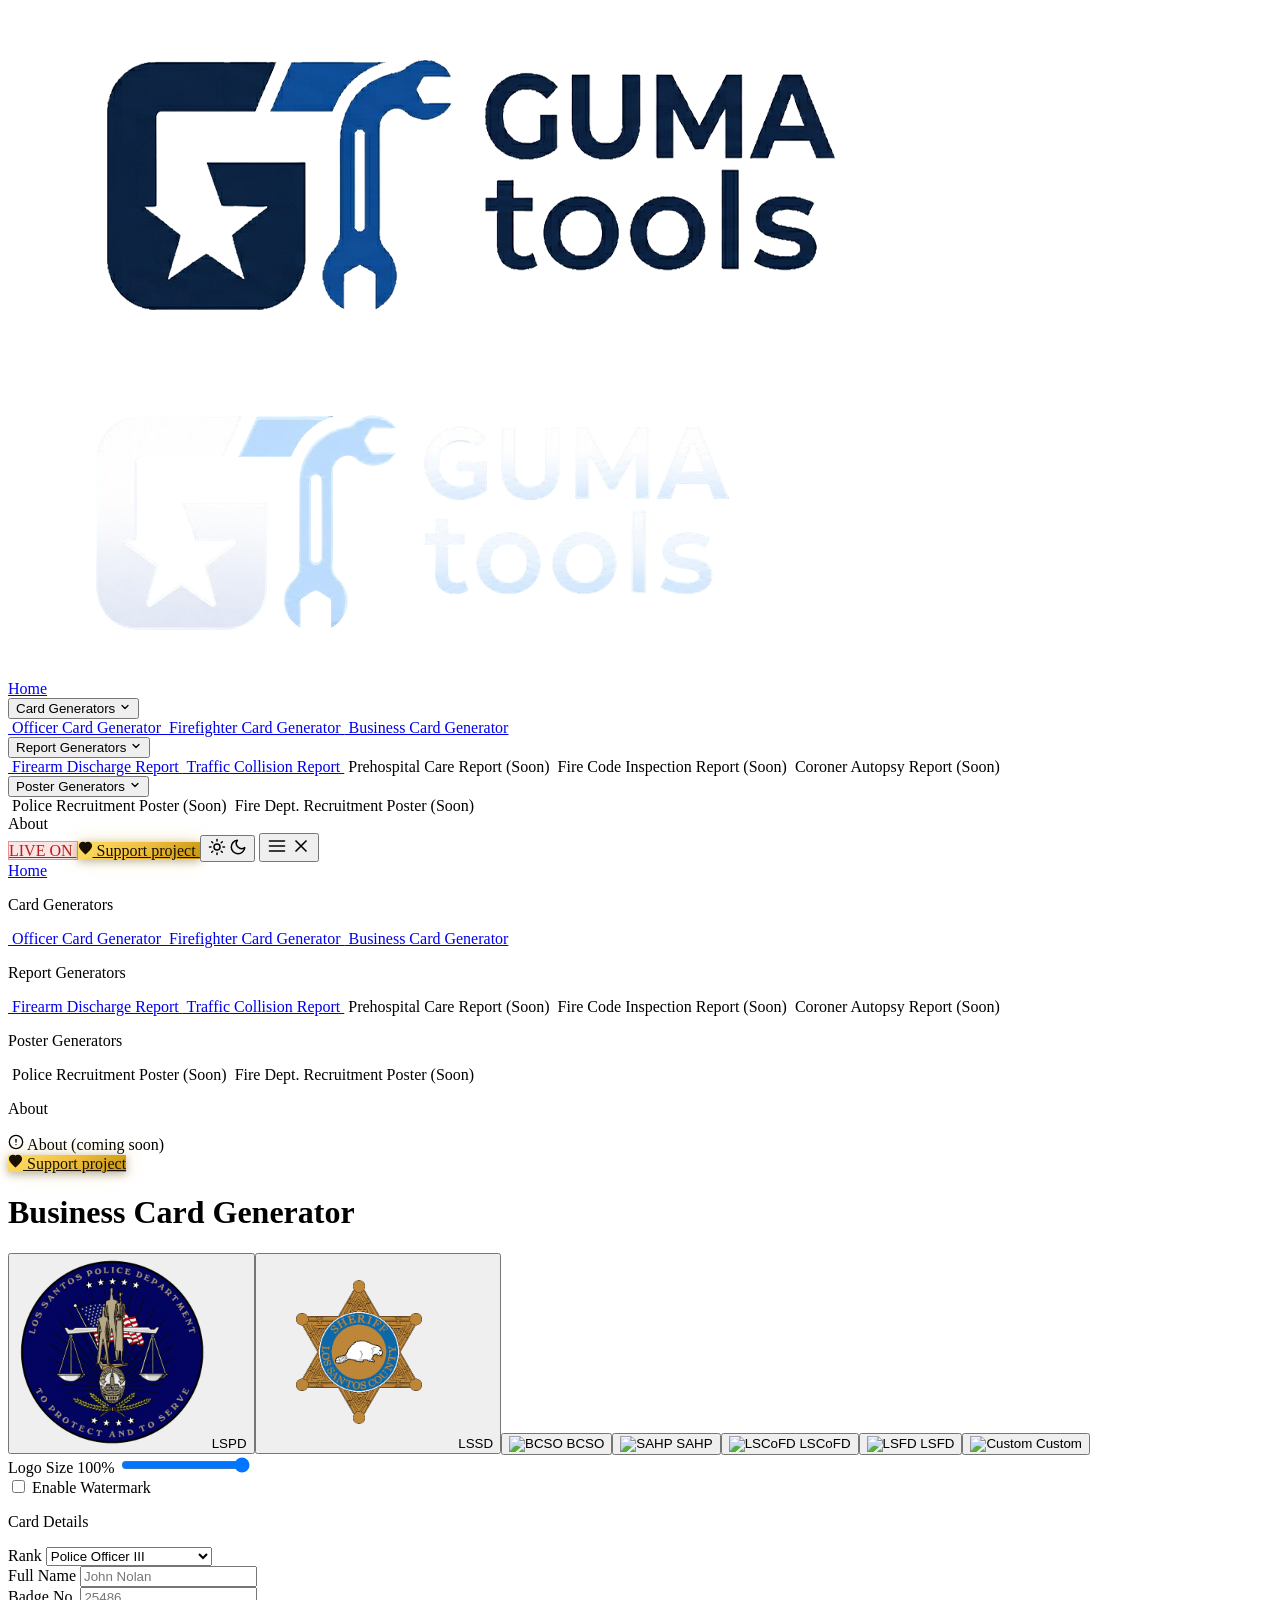
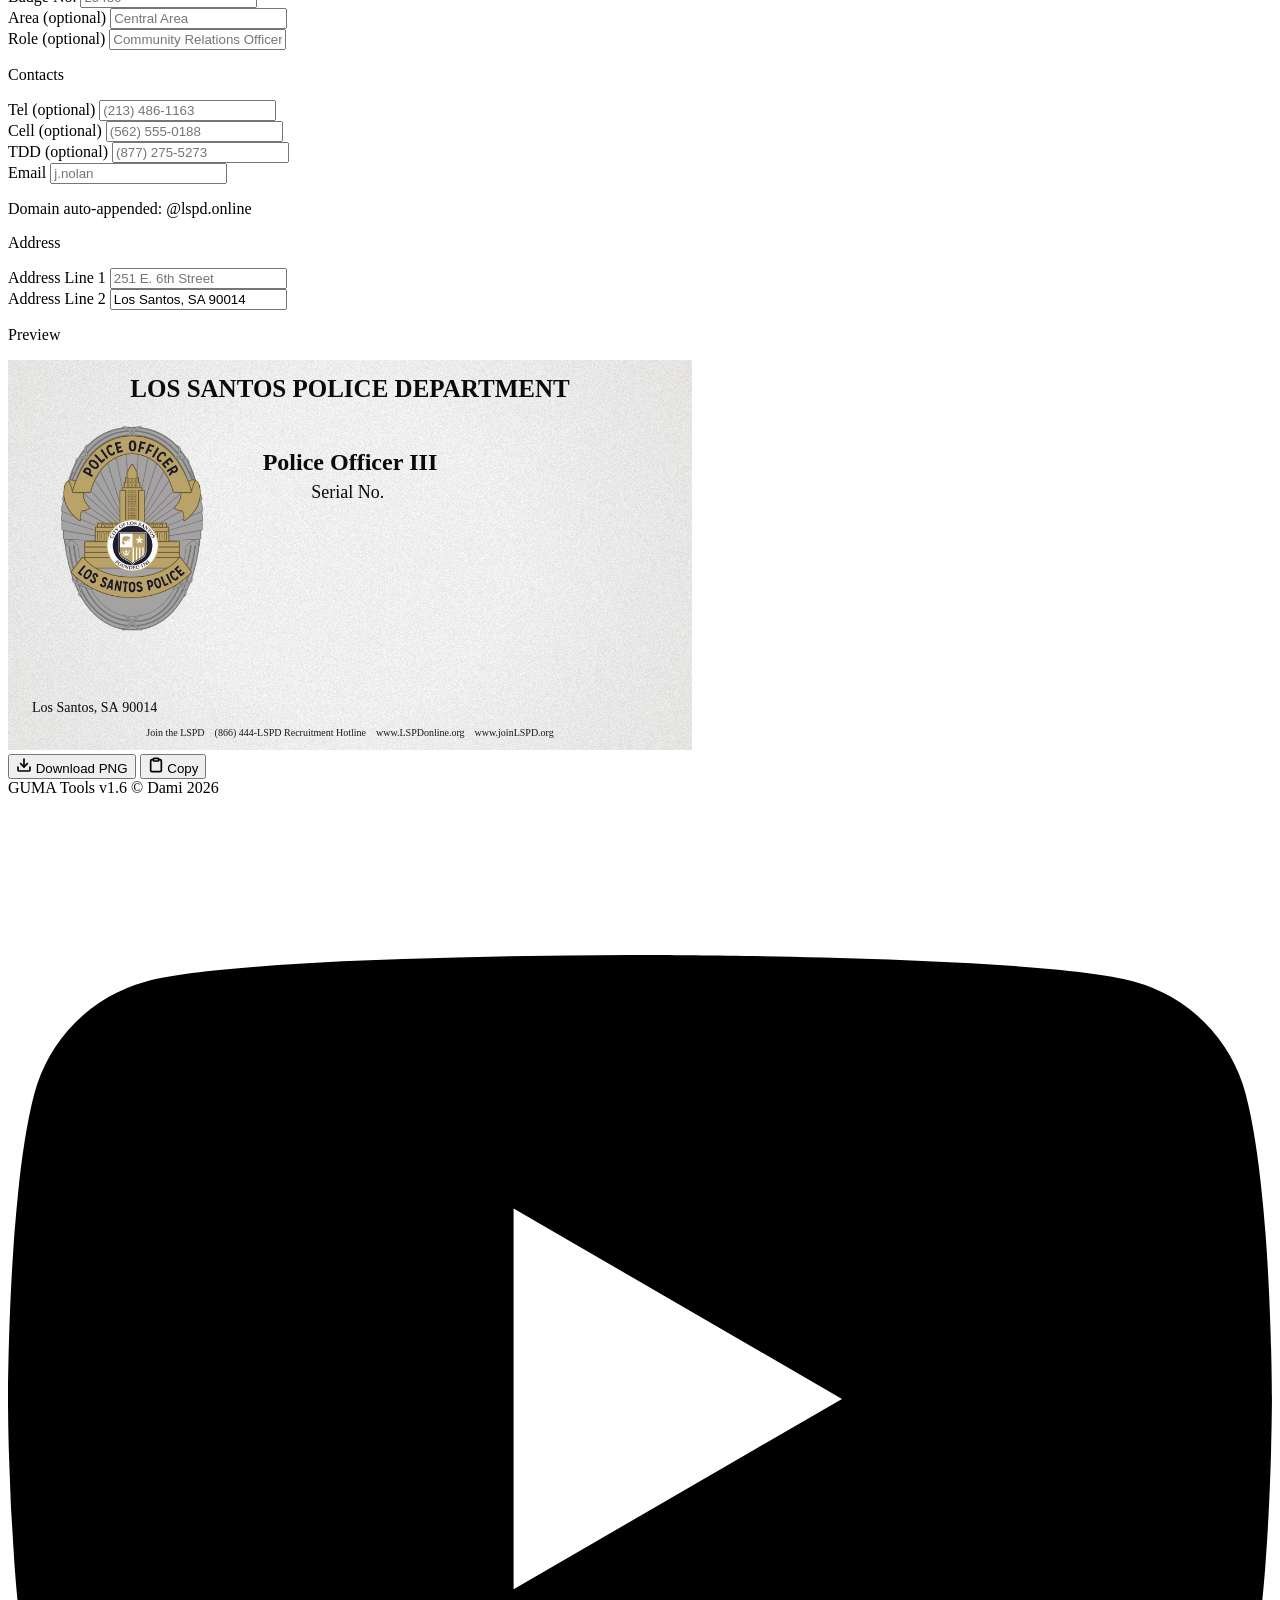
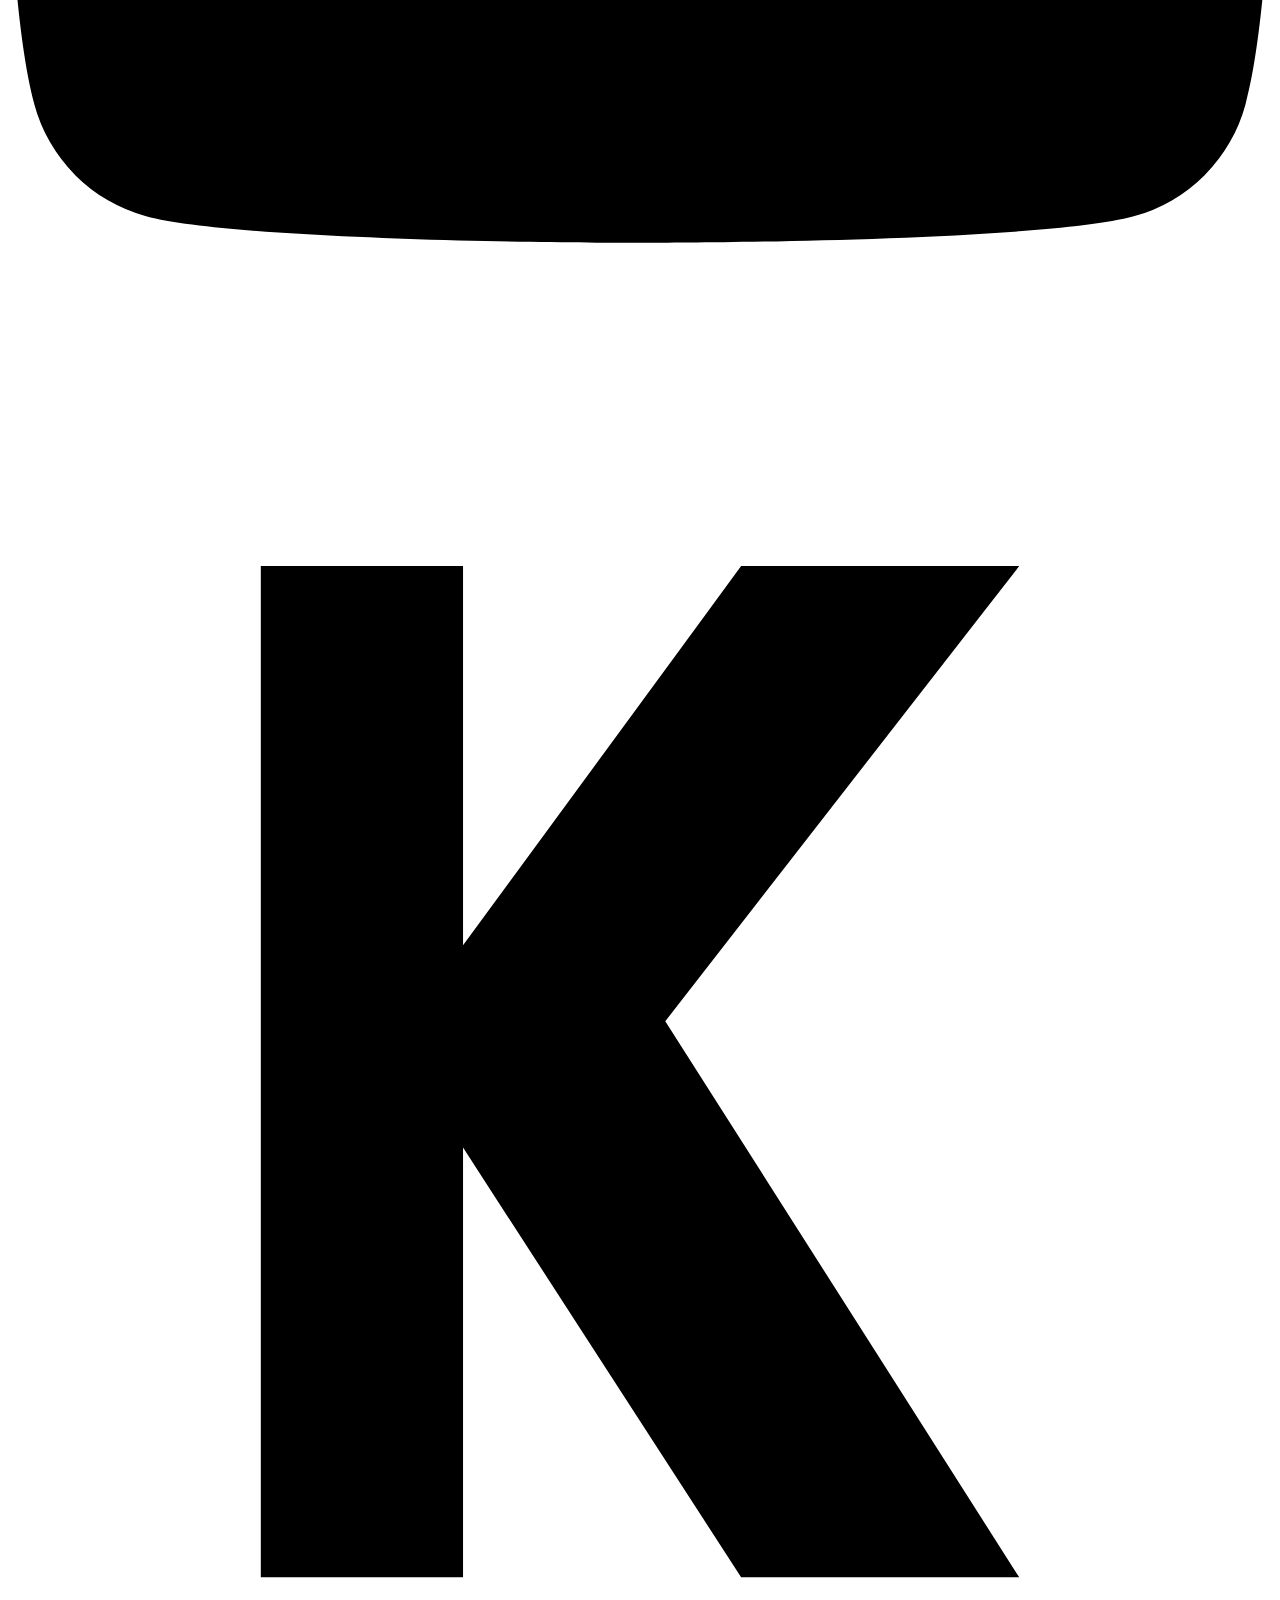
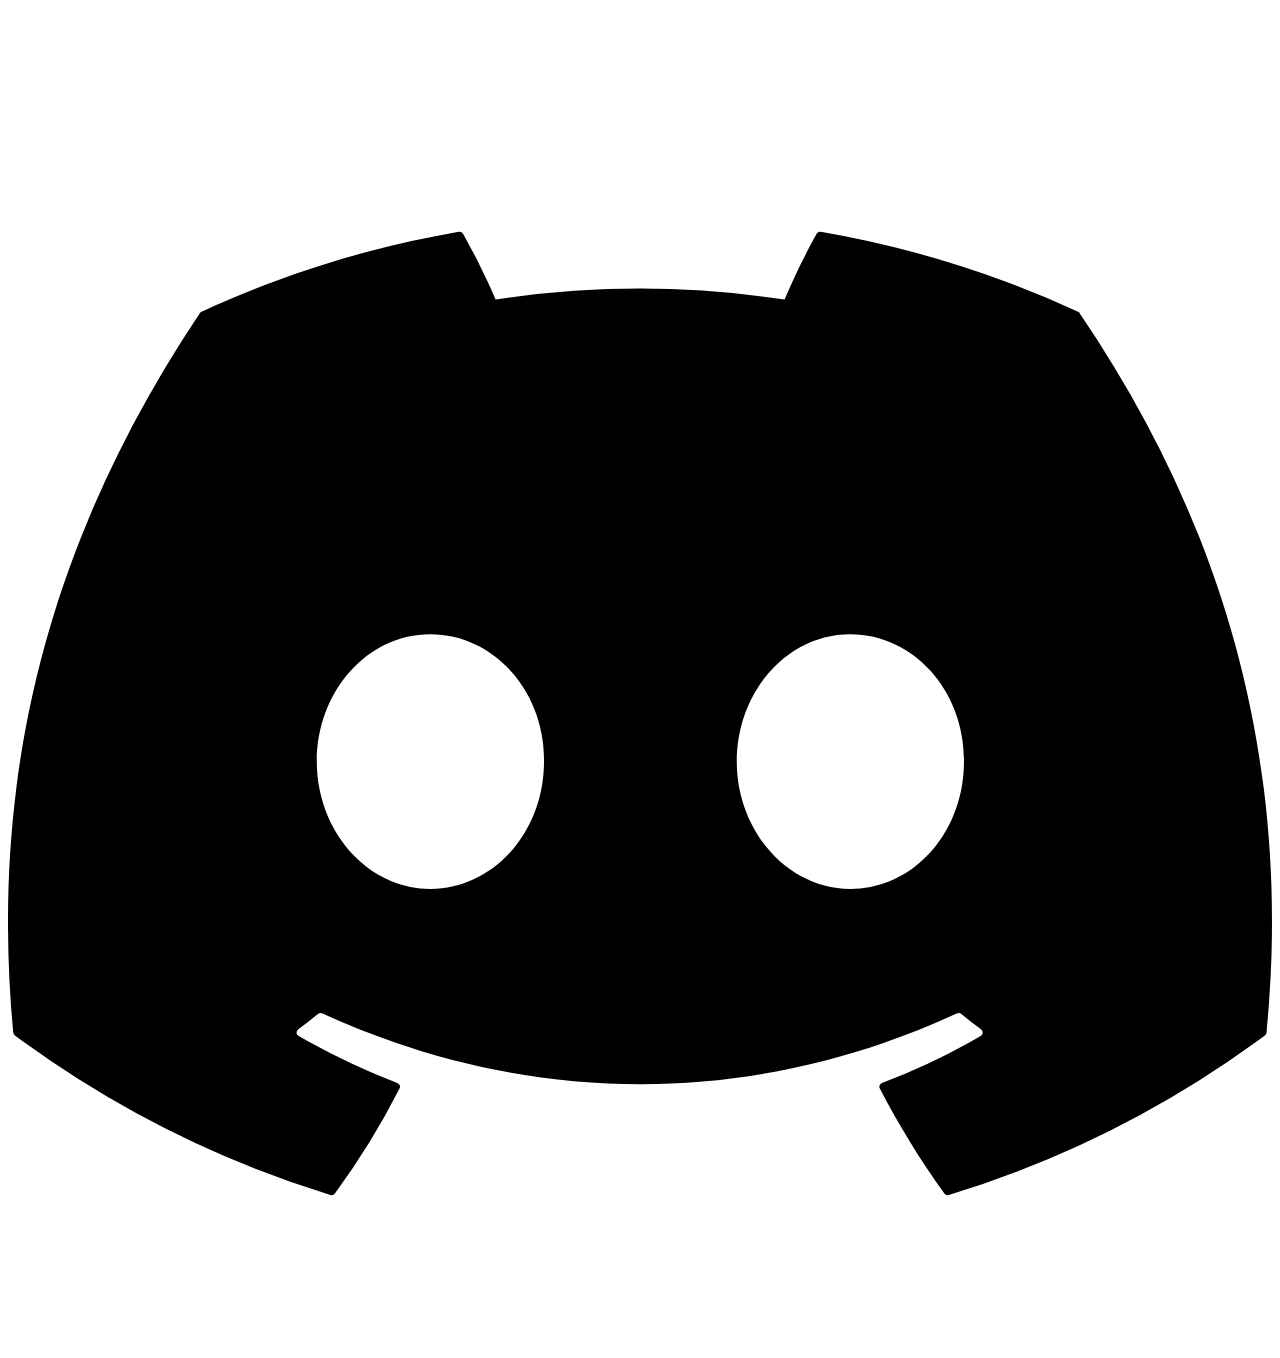
==== commit 410cfa71: "Refactor: extract shared theme styles into theme-init.js and guma-styles.js" ====
--- a/business_card_generator.html
+++ b/business_card_generator.html
@@ -10,147 +10,10 @@
     <link rel="apple-touch-icon" sizes="192x192" href="assets/favicon.ico" />
     <link rel="manifest" href="manifest.json" />
 
-    <script>
-      (function () {
-        try {
-          var saved = localStorage.getItem("guma-theme");
-          var useDark = saved ? saved === "dark" : true; // dark = domyślny
-          if (useDark) document.documentElement.classList.add("dark");
-        } catch (e) {}
-      })();
-    </script>
-
+    <script src="js/theme-init.js"></script>
     <script src="js/tailwind.js"></script>
     <script src="js/tailwind-config.js"></script>
-
-    <style type="text/tailwindcss">
-      @layer base {
-        html {
-          @apply h-full;
-        }
-
-        body {
-          @apply min-h-full font-sans antialiased text-guma-l-text dark:text-guma-text;
-          background-color: #f7f5ee;
-          background-image:
-            radial-gradient(circle at top, rgba(184, 134, 11, 0.07), transparent 28%), linear-gradient(180deg, #fefcf5 0%, #f7f5ee 40%, #efe9d8 100%);
-          background-attachment: fixed;
-        }
-
-        html.dark body {
-          background-color: #03034a;
-          background-image:
-            radial-gradient(circle at top, rgba(240, 192, 64, 0.08), transparent 28%), linear-gradient(180deg, #06065f 0%, #04045e 40%, #03034a 100%);
-        }
-
-        ::selection {
-          background: rgba(184, 134, 11, 0.3);
-          color: #1a1a2e;
-        }
-        html.dark ::selection {
-          background: rgba(240, 192, 64, 0.35);
-          color: #fff;
-        }
-      }
-
-      @layer components {
-        .guma-page {
-          @apply mx-auto w-full max-w-8xl px-4 sm:px-6 lg:px-8;
-        }
-
-        .guma-topbar {
-          @apply sticky top-0 z-30 border-b backdrop-blur
-             border-guma-l-border bg-guma-l-bg/80
-             dark:border-white/10 dark:bg-guma-bg/80;
-        }
-
-        .guma-brand {
-          @apply inline-flex items-center gap-3 no-underline text-guma-l-text dark:text-guma-text;
-        }
-
-        .guma-brand-mark {
-          @apply inline-flex h-11 w-11 items-center justify-center rounded-2xl text-lg font-black
-             border border-guma-l-gold/40 bg-guma-l-dark text-guma-l-gold
-             dark:border-guma-gold/40 dark:bg-guma-dark dark:text-guma-gold;
-        }
-
-        .guma-panel {
-          @apply rounded-2xl border
-             border-guma-l-border bg-guma-l-panel shadow-panel-light
-             dark:border-guma-border dark:bg-guma-panel dark:shadow-panel;
-        }
-
-        .guma-label {
-          @apply mb-1 block text-[11px] font-semibold uppercase tracking-[0.12em]
-             text-guma-l-muted dark:text-guma-muted;
-        }
-
-        .guma-input {
-          @apply w-full rounded-lg border px-3 py-2 text-sm transition
-             border-guma-l-border-2 bg-guma-l-input text-guma-l-text placeholder:text-guma-l-muted/60
-             focus:border-guma-l-gold focus:ring-1 focus:ring-guma-l-gold/40 focus:outline-none
-             dark:border-guma-border-2 dark:bg-guma-input dark:text-white dark:placeholder:text-slate-500
-             dark:focus:border-guma-gold dark:focus:ring-guma-gold/40;
-        }
-
-        .guma-select {
-          @apply guma-input appearance-auto;
-        }
-
-        .guma-btn-outline {
-          @apply inline-flex w-full items-center justify-center gap-2 rounded-lg border px-4 py-2 text-sm font-semibold transition
-             border-guma-l-gold bg-guma-l-input text-guma-l-gold hover:bg-guma-l-gold hover:text-white
-             focus-visible:outline-none focus-visible:ring-2 focus-visible:ring-guma-l-gold
-             dark:border-guma-gold dark:bg-guma-input dark:text-guma-gold dark:hover:bg-guma-gold dark:hover:text-black
-             dark:focus-visible:ring-guma-gold;
-        }
-
-        .guma-btn-primary {
-          @apply inline-flex h-full min-h-[42px] items-center justify-center gap-2 rounded-lg px-4 py-2.5 text-sm font-bold text-white transition hover:opacity-90 focus-visible:outline-none focus-visible:ring-2 focus-visible:ring-guma-gold;
-          background: linear-gradient(135deg, #f0c040, #c8960c);
-          display: flex !important;
-        }
-
-        .guma-btn-back {
-          @apply inline-flex items-center gap-1.5 rounded-lg border px-3 py-1.5 text-xs font-semibold transition
-             border-guma-l-gold/50 bg-guma-l-input text-guma-l-gold hover:border-guma-l-gold hover:bg-guma-l-gold hover:text-white
-             dark:border-guma-gold/50 dark:bg-guma-input dark:text-guma-gold dark:hover:border-guma-gold dark:hover:bg-guma-gold dark:hover:text-black;
-        }
-
-        .guma-form-section {
-          @apply mb-1 border-b pb-2 text-[11px] font-bold uppercase tracking-[0.16em]
-             border-guma-l-border text-guma-l-gold
-             dark:border-guma-border dark:text-guma-gold;
-        }
-
-        .faction-btn {
-          @apply flex w-24 cursor-pointer flex-col items-center gap-1.5 rounded-xl border-2 py-2.5 text-[11px] font-bold uppercase tracking-wider transition
-             border-guma-l-border bg-guma-l-panel text-guma-l-muted hover:border-guma-l-gold hover:text-guma-l-gold
-             dark:border-guma-border dark:bg-guma-panel dark:text-guma-muted dark:hover:border-guma-gold dark:hover:text-guma-gold;
-        }
-
-        .faction-btn.active {
-          @apply border-guma-l-gold bg-guma-l-panel-2 text-guma-l-gold
-             dark:border-guma-gold dark:bg-guma-panel-2 dark:text-guma-gold;
-        }
-      }
-
-      @layer utilities {
-        .border-guma-border-2 {
-          border-color: #2a2a5a;
-        }
-        .border-guma-l-border-2 {
-          border-color: #d4cdb4;
-        }
-      }
-
-      input[type="checkbox"] {
-        accent-color: #b8860b;
-      }
-      html.dark input[type="checkbox"] {
-        accent-color: #f0c040;
-      }
-    </style>
+    <script src="js/guma-styles.js"></script>
   </head>
 
   <body class="flex min-h-full flex-col">
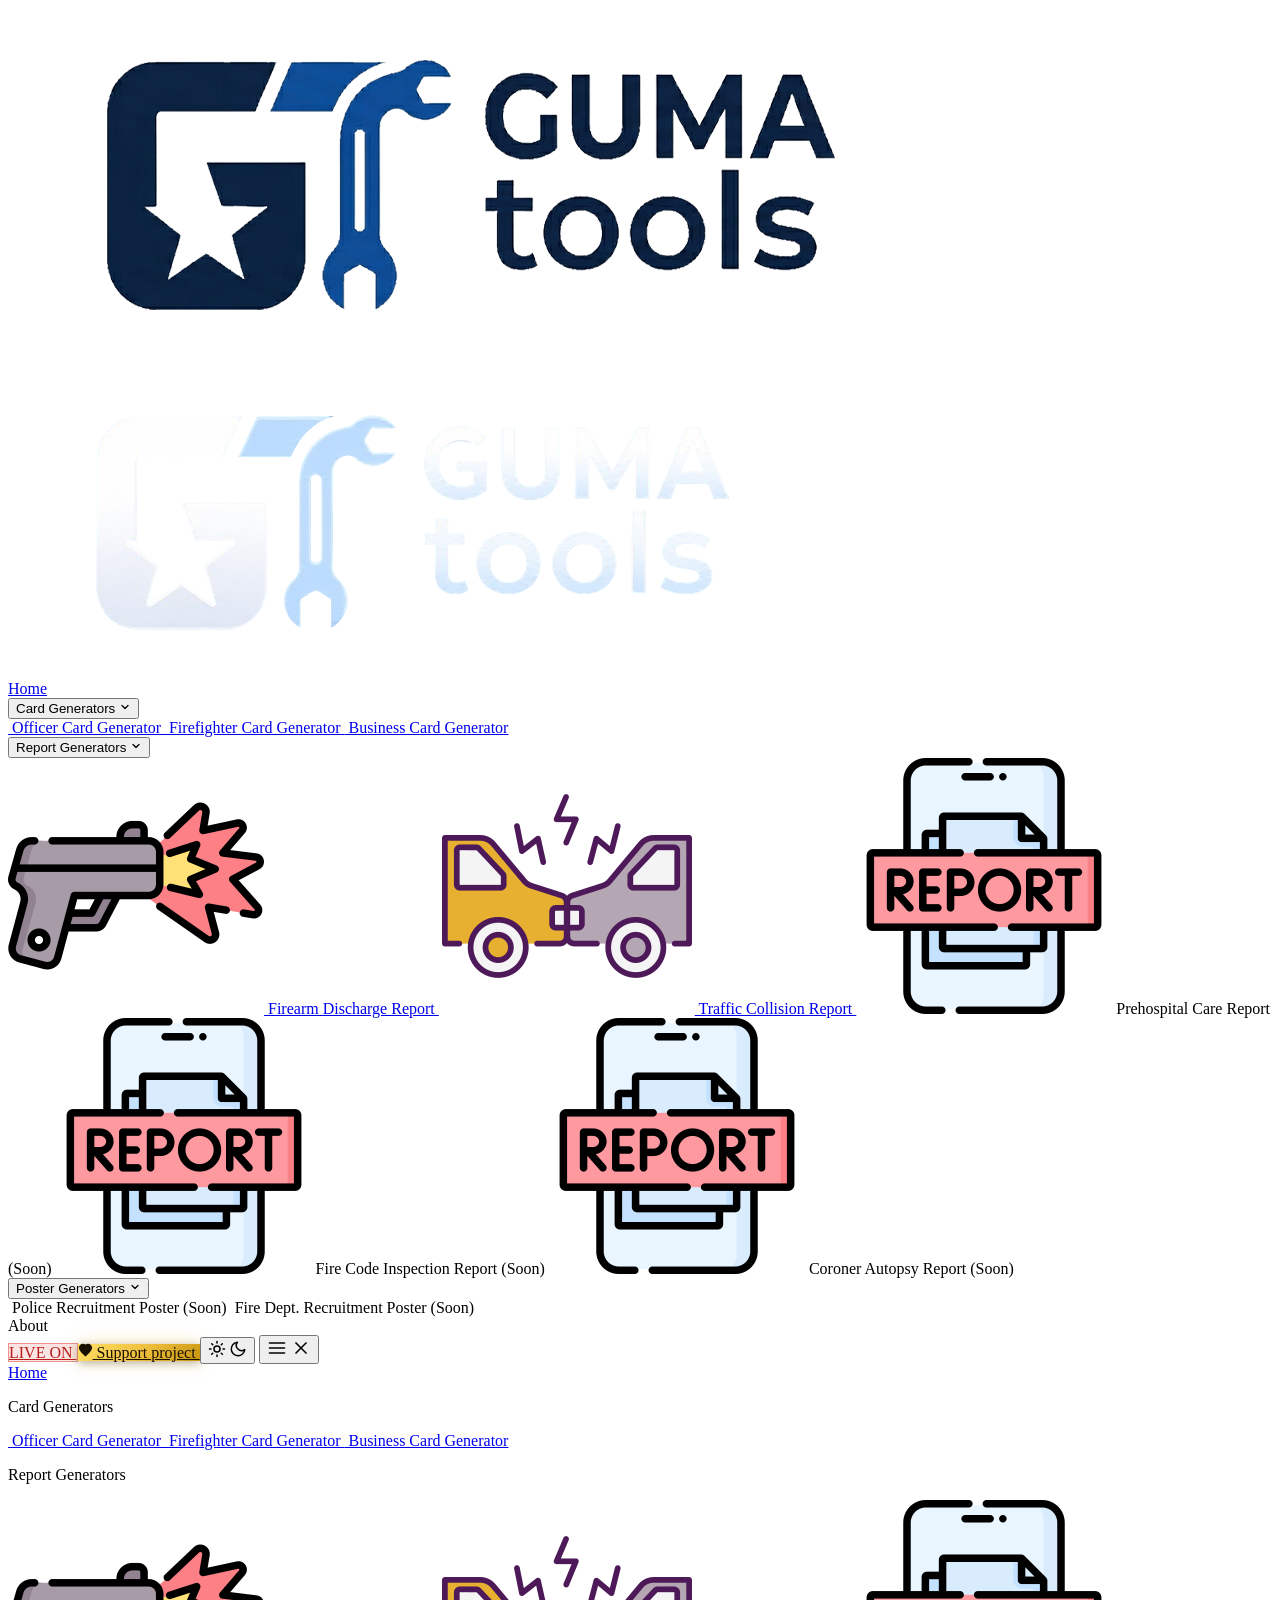
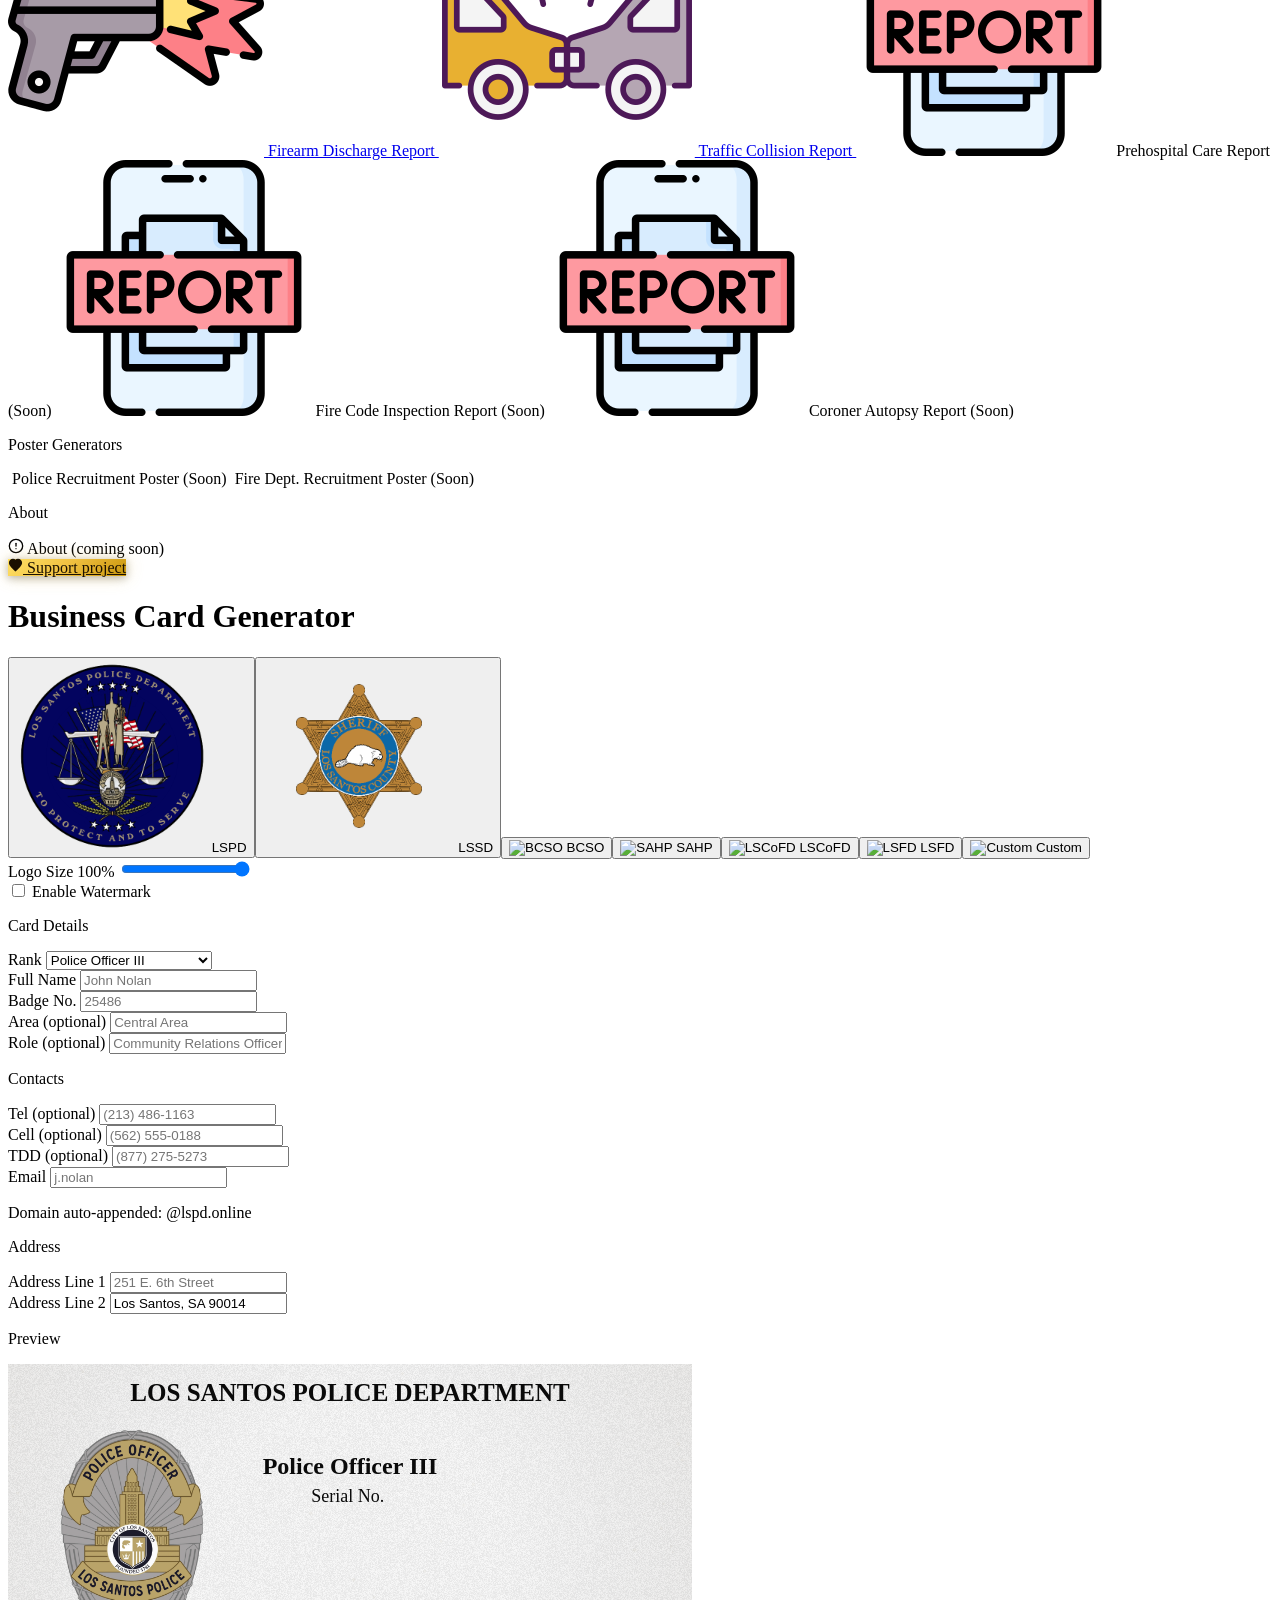
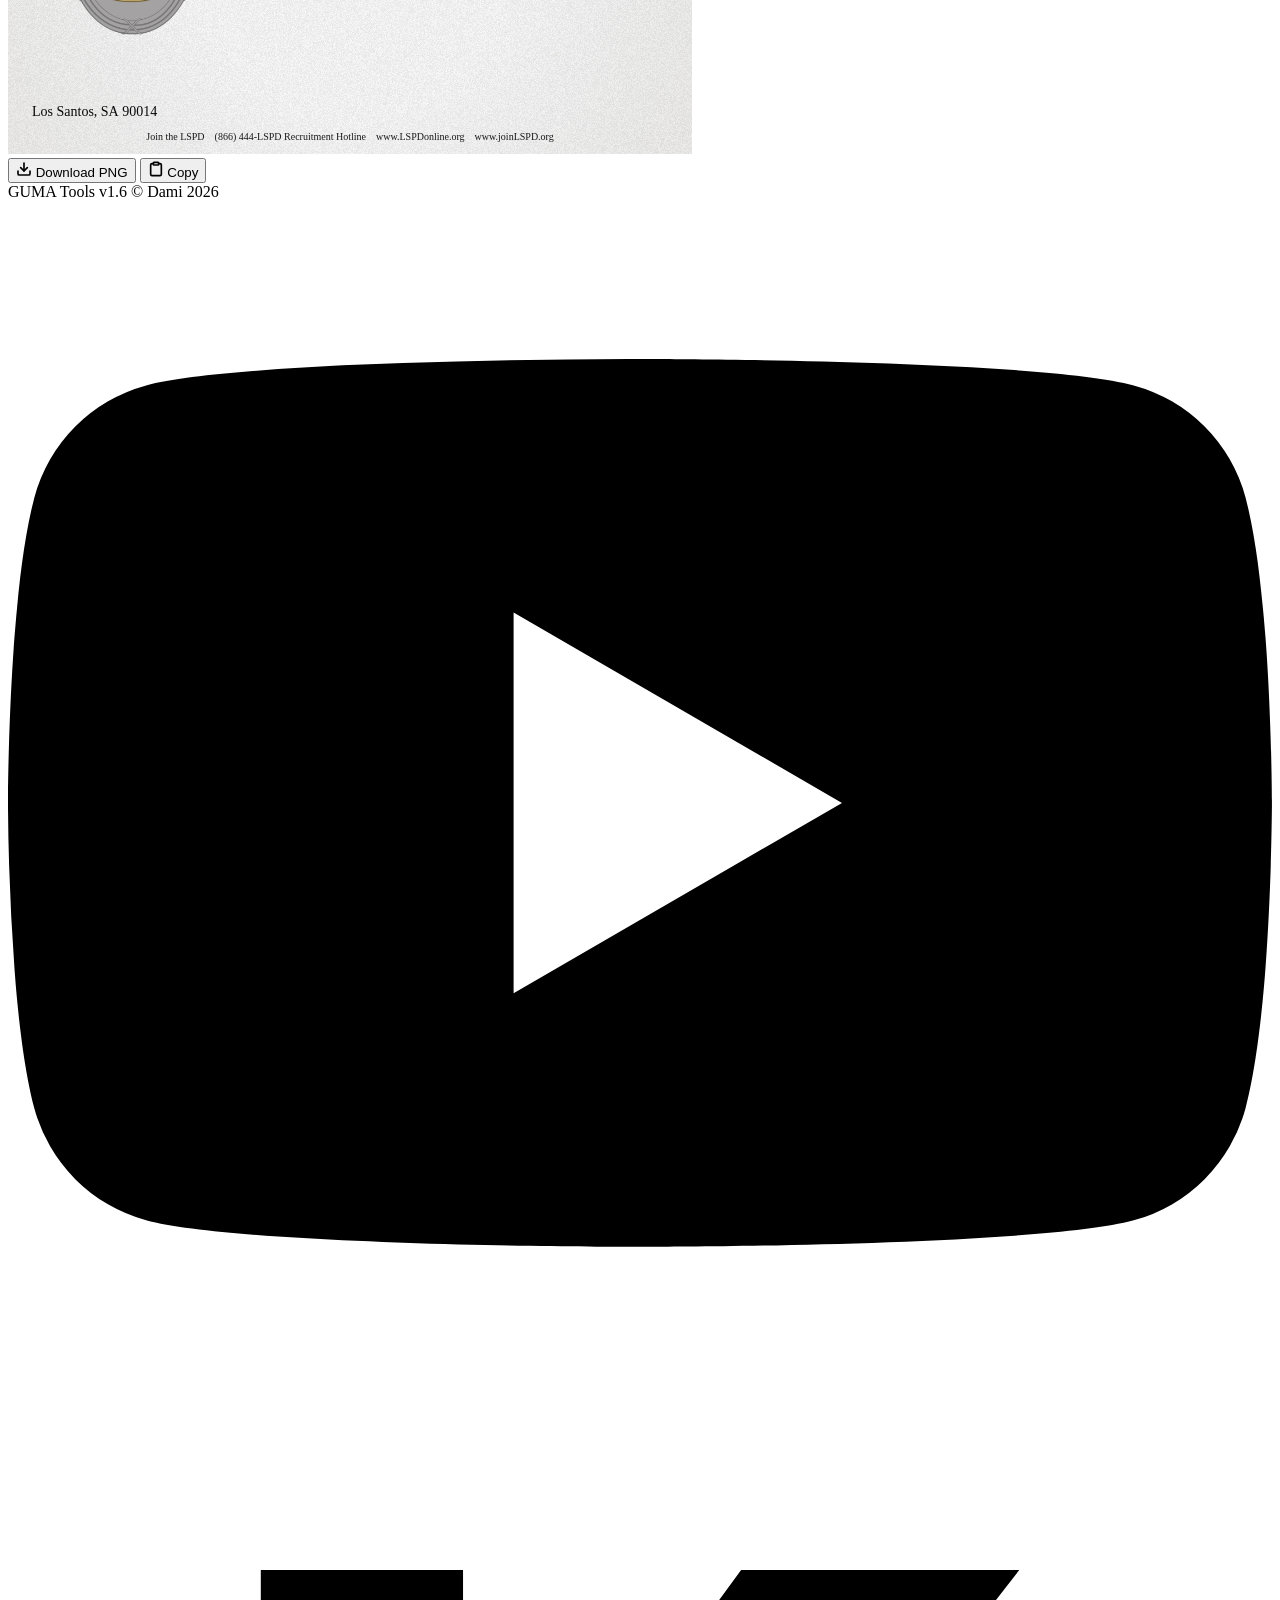
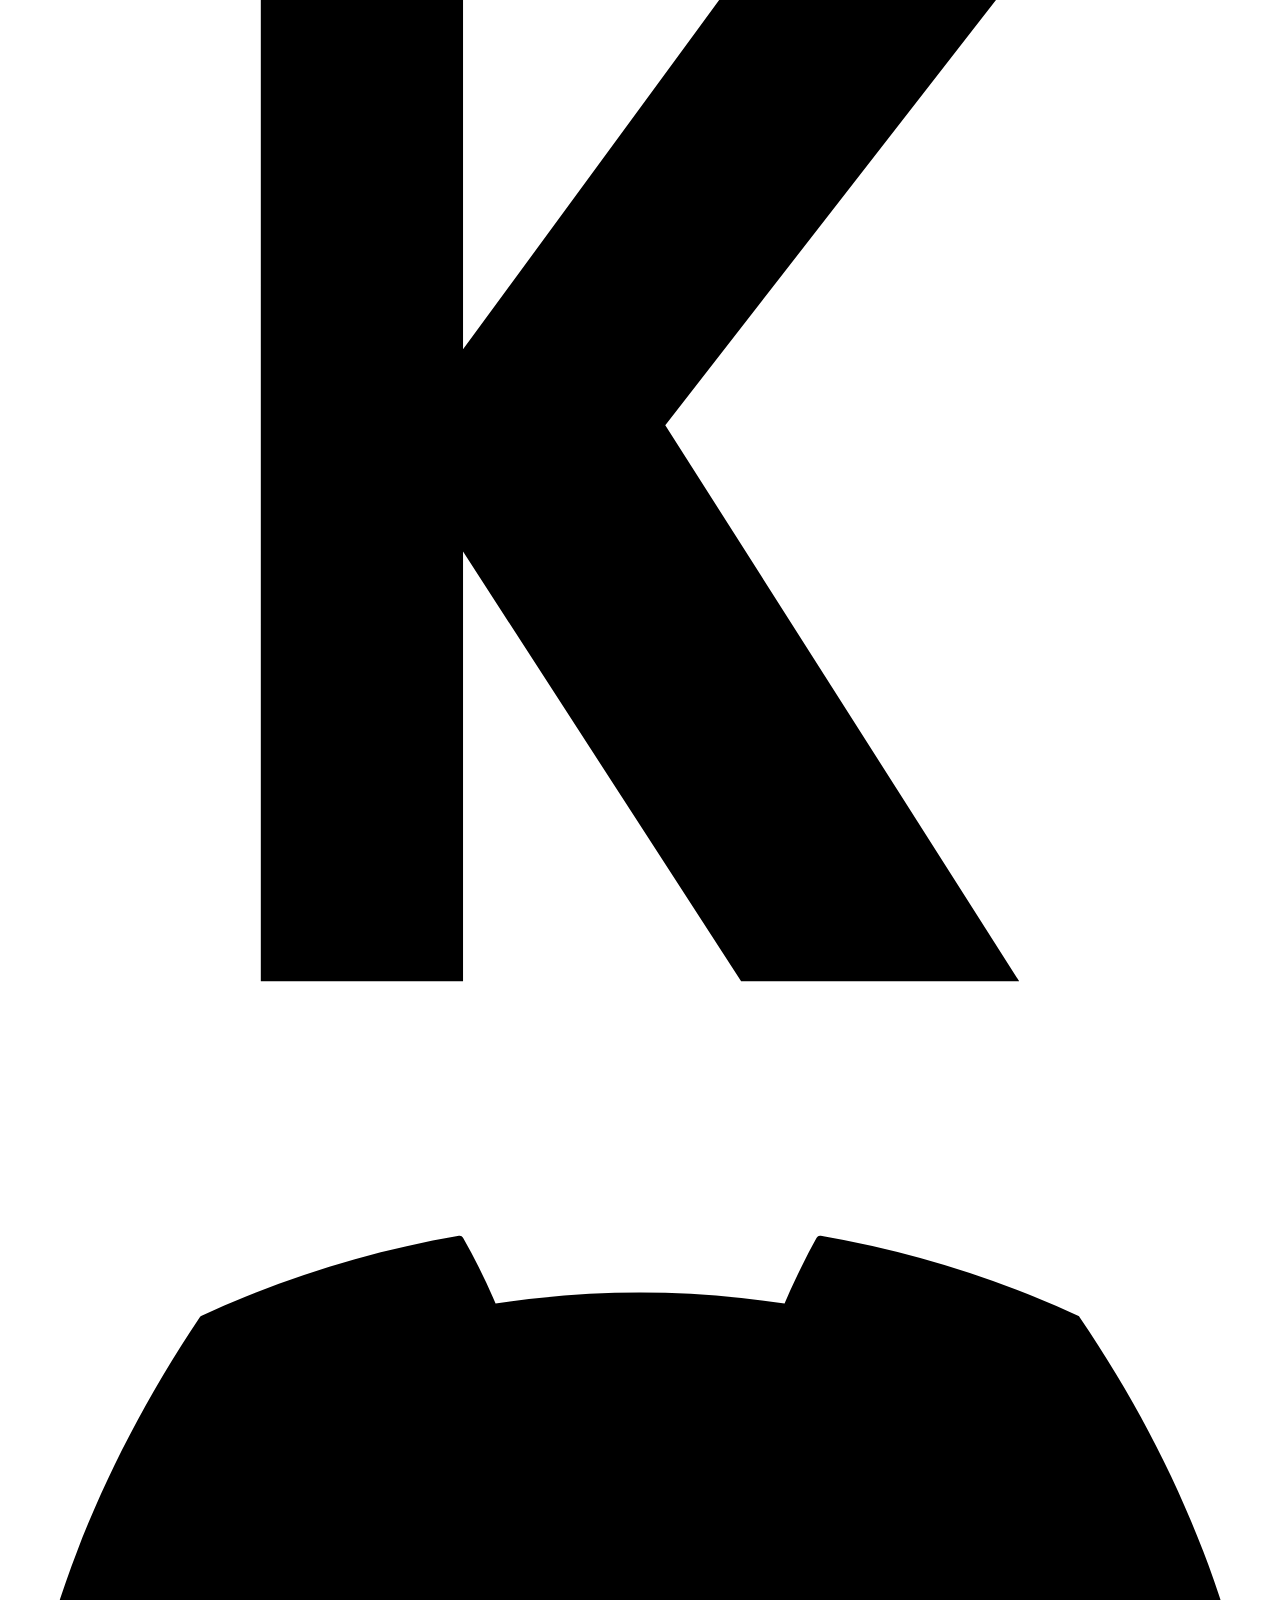
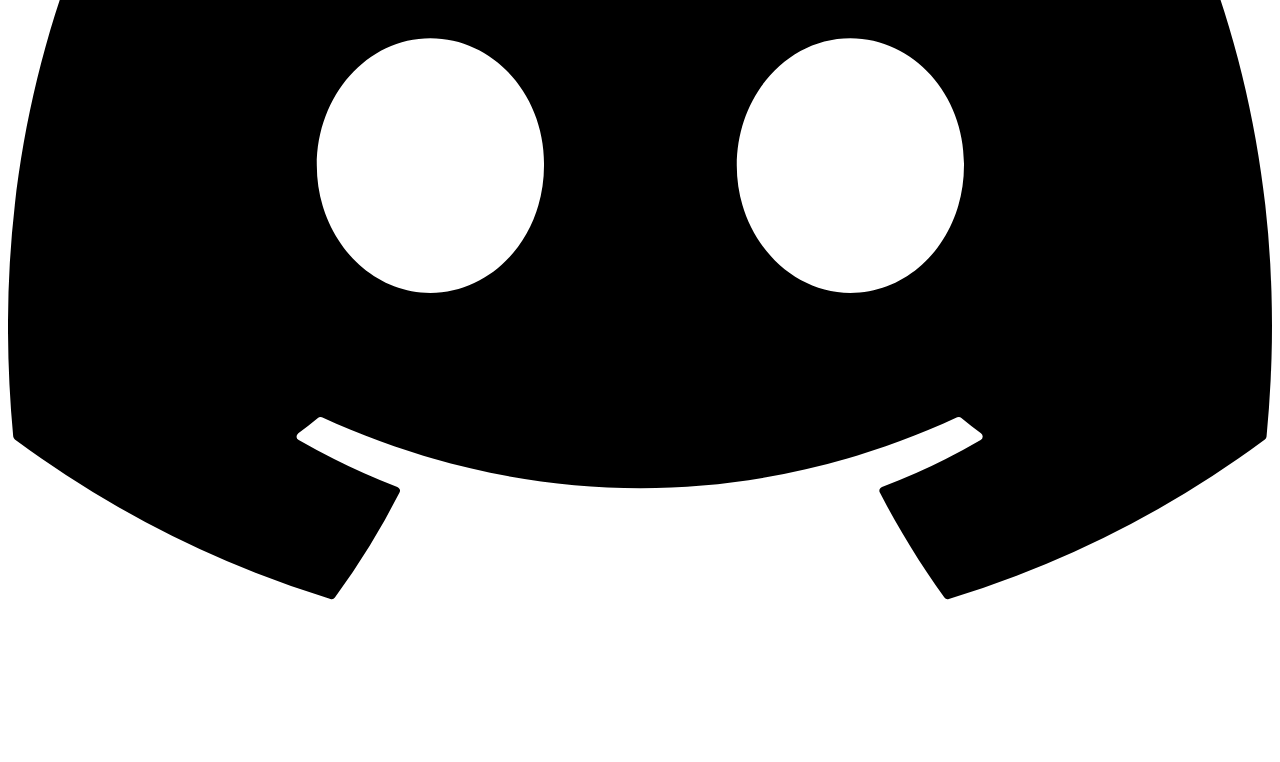
==== commit 1fe5c3fe: "Feature: replace generic favicon with page-specific icons, update report images - Per-page favicons:" ====
--- a/business_card_generator.html
+++ b/business_card_generator.html
@@ -6,8 +6,8 @@
     <meta name="author" content="Dami" />
     <title>Business Card Generator — GUMA Tools</title>
 
-    <link rel="icon" href="assets/favicon.ico" type="image/x-icon" />
-    <link rel="apple-touch-icon" sizes="192x192" href="assets/favicon.ico" />
+    <link rel="icon" href="assets/card_256.png" type="image/png" />
+    <link rel="apple-touch-icon" sizes="192x192" href="assets/card_256.png" />
     <link rel="manifest" href="manifest.json" />
 
     <script src="js/theme-init.js"></script>
